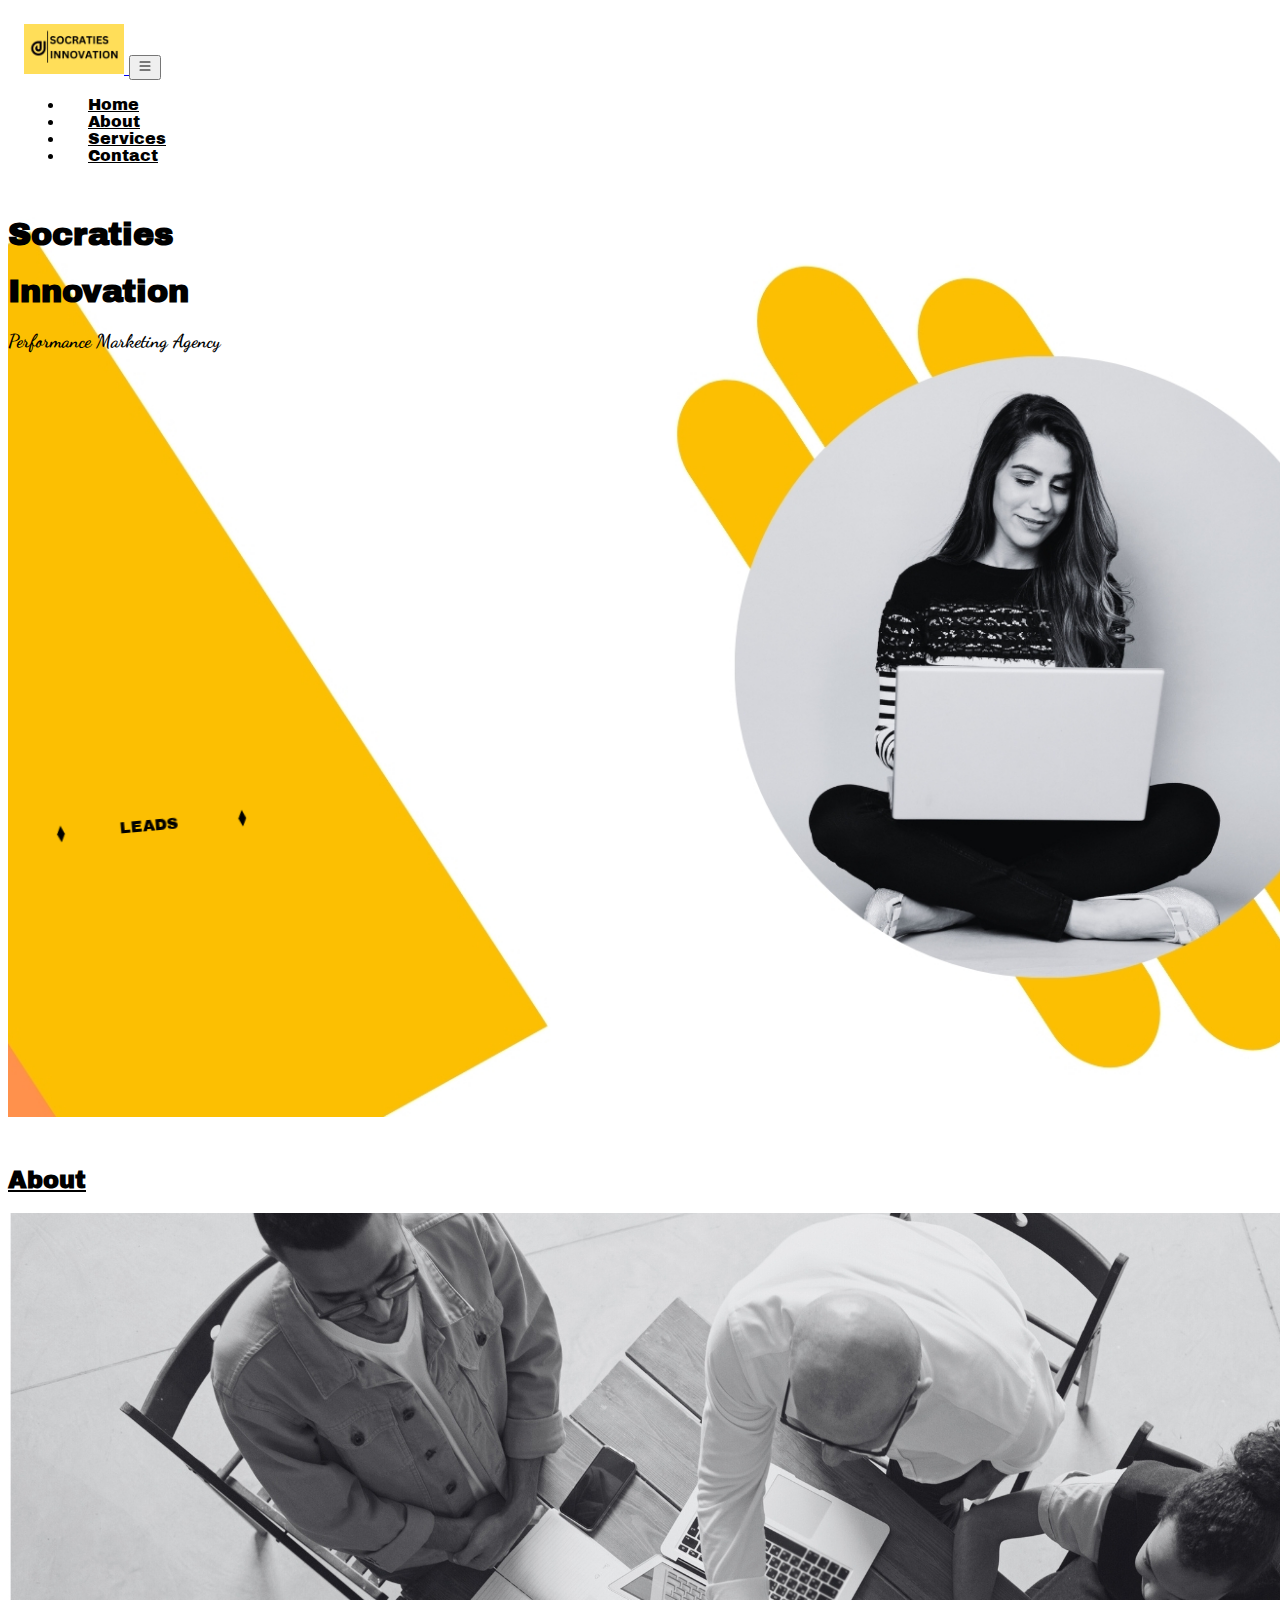
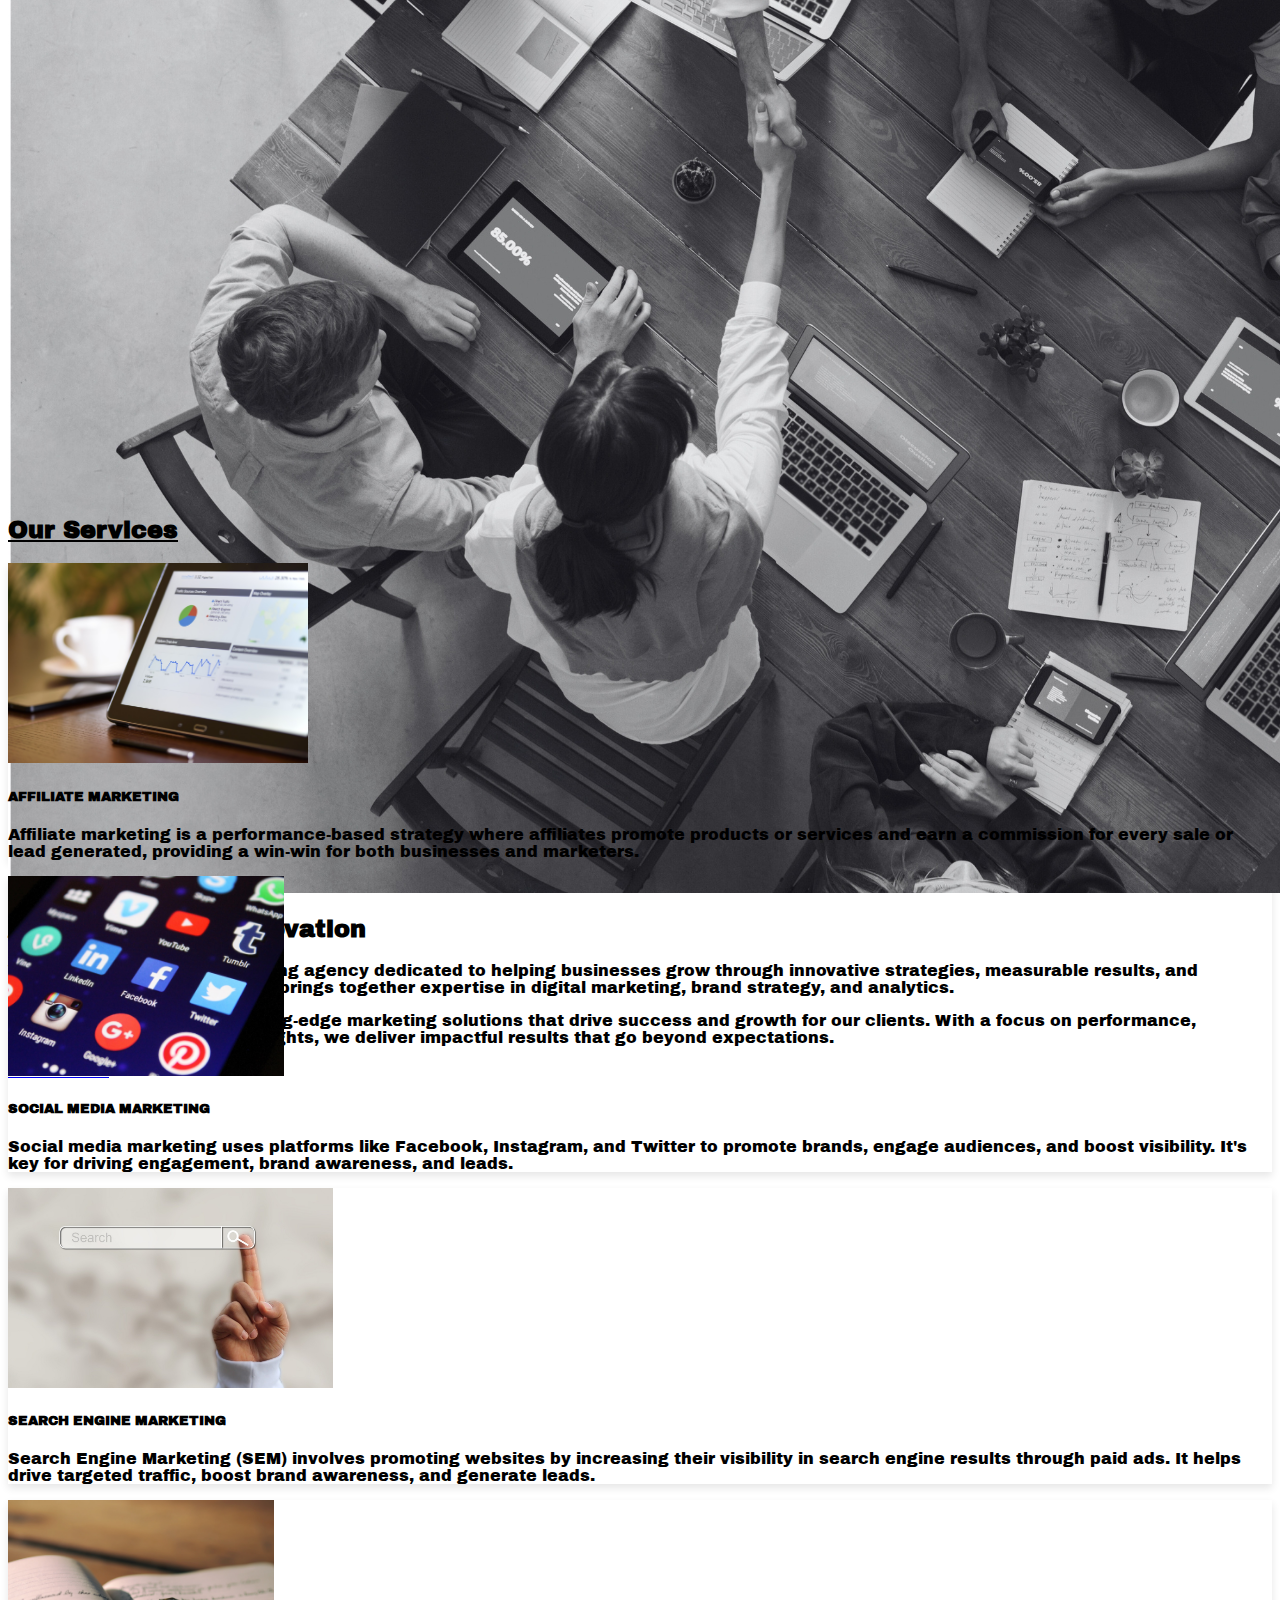
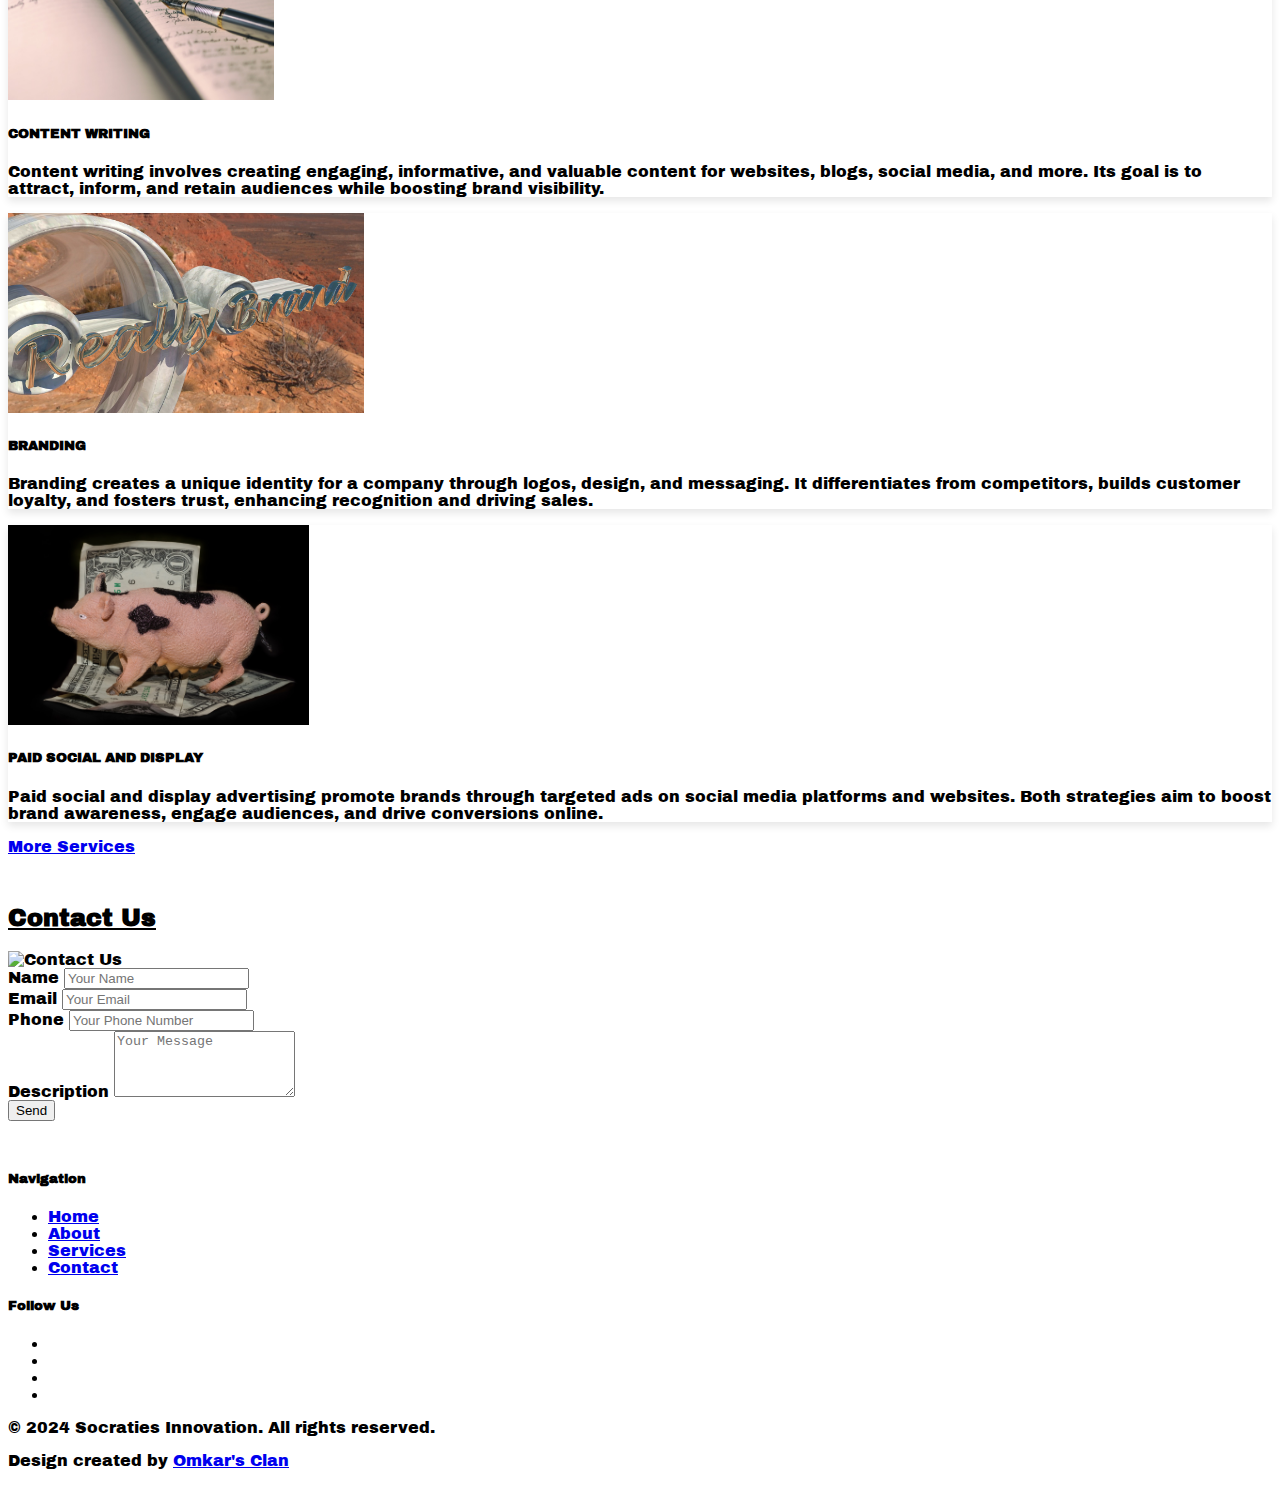
==== index.html @ 7a98b6b3 "first commit" ====
<!doctype html>
<html lang="en">
  <head>
    <!-- Required meta tags -->
    <meta charset="utf-8">
    <meta name="viewport" content="width=device-width, initial-scale=1">
    <link rel="icon" href="Imgs\Logos\Socrates Innovation (4).png" type="image/x-icon">
    <!-- Bootstrap CSS -->
    <link href="https://cdn.jsdelivr.net/npm/bootstrap@5.0.2/dist/css/bootstrap.min.css" rel="stylesheet" integrity="sha384-EVSTQN3/azprG1Anm3QDgpJLIm9Nao0Yz1ztcQTwFspd3yD65VohhpuuCOmLASjC" crossorigin="anonymous">
    <link rel="stylesheet" href="style.css">

    <!--Google fonts-->
    <link rel="preconnect" href="https://fonts.googleapis.com">
    <link rel="preconnect" href="https://fonts.gstatic.com" crossorigin>
    <link href="https://fonts.googleapis.com/css2?family=Anton&family=Archivo+Black&family=Dancing+Script:wght@400..700&display=swap" rel="stylesheet">
   <!-- Font Awesome -->
<link rel="stylesheet" href="https://cdnjs.cloudflare.com/ajax/libs/font-awesome/6.0.0-beta3/css/all.min.css" integrity="sha384-k6RqeWeci5ZR/Lv4MR0sA0FfDOMt23j+Tw4gD0IjZ8kTLW6L5E2xZo5gk9c9Y0" crossorigin="anonymous">

   
    <title>Socraties Innovation</title>
  </head>
  <body>
    
    <nav class="navbar navbar-expand-md fixed-top border-danger">
        <div class="container-fluid">
          <a class="navbar-brand text-dark" href="#">
            <!-- Icon Image -->
            <img src="Imgs\Logos\lOGO1.jpg" alt="Icon" width="100" height="50" class="d-inline-block align-text-top">
            
        </a>
            <button class="navbar-toggler" type="button" data-bs-toggle="collapse" data-bs-target="#navbarCollapse" aria-controls="navbarCollapse" aria-expanded="false" aria-label="Toggle navigation">
                <span class="navbar-toggler-icon text-warning border">
                    <svg xmlns="http://www.w3.org/2000/svg" width="16" height="16" fill="currentColor" class="bi bi-list" viewBox="0 0 16 16">
                        <path fill-rule="evenodd" d="M2.5 12a.5.5 0 0 1 .5-.5h10a.5.5 0 0 1 0 1H3a.5.5 0 0 1-.5-.5m0-4a.5.5 0 0 1 .5-.5h10a.5.5 0 0 1 0 1H3a.5.5 0 0 1-.5-.5m0-4a.5.5 0 0 1 .5-.5h10a.5.5 0 0 1 0 1H3a.5.5 0 0 1-.5-.5"/>
                      </svg>
                </span>
            </button>
            <div class="collapse navbar-collapse" id="navbarCollapse">
                <ul class="navbar-nav ms-auto mb-2 mb-md-0">
                    <li class="nav-item">
                        <a class="nav-link active " aria-current="page" href="#">Home</a>
                    </li>
                    <li class="nav-item">
                        <a class="nav-link " href="#about">About</a>
                    </li>
                    <li class="nav-item">
                        <a class="nav-link " href="#services">Services</a>
                    </li>
                    <li class="nav-item">
                        <a class="nav-link " href="#contact">Contact</a>
                    </li>
                </ul>
            </div>
        </div>
    </nav>
    

 

    <!--Main-->
    <div class="container-fluid main d-flex justify-content-start align-items-center align-items-sm-center">
        <div class="text-container ">
            <h1 class="display-1 title-main ">Socraties</h1> 
            <h1 class="display-1 title-main ">Innovation</h1>
            <h3 class="display-4 title-slogan ">Performance Marketing Agency</h3>
        </div>
    </div>
    
     <!--label-->
 <!--label-->
<!--label-->
<div class="container-fluid bg-dark text-warning label">
  <div class="col-12">
    <marquee behavior="" direction="right" scrollamount="15">
      <span class="marquee-item">&#10731;</span><span class="marquee-text">BRANDING</span> 
      <span class="marquee-item">&#10731;</span><span class="marquee-text">MARKETING</span> 
      <span class="marquee-item">&#10731;</span><span class="marquee-text">ADVERTISING</span> 
      <span class="marquee-item">&#10731;</span><span class="marquee-text">MEDIA</span> 
      <span class="marquee-item">&#10731;</span><span class="marquee-text">SEO</span> 
      <span class="marquee-item">&#10731;</span><span class="marquee-text">LEADS</span> 
      <span class="marquee-item">&#10731;</span>

      <span class="marquee-item">&#10731;</span><span class="marquee-text">BRANDING</span> 
      <span class="marquee-item">&#10731;</span><span class="marquee-text">MARKETING</span> 
      <span class="marquee-item">&#10731;</span><span class="marquee-text">ADVERTISING</span> 
      <span class="marquee-item">&#10731;</span><span class="marquee-text">MEDIA</span> 
      <span class="marquee-item">&#10731;</span><span class="marquee-text">SEO</span> 
      <span class="marquee-item">&#10731;</span><span class="marquee-text">LEADS</span> 
      <span class="marquee-item">&#10731;</span>
    </marquee>
  </div>
</div>


<!-- About Section -->
<div class="container my-5 h-lg-100vh d-flex justify-content-center" id="about">
    
    <div class="row align-items-center">
        <h2 class="text-center"><u>About</u> </h2> <!-- Centered text here -->
        <!-- Left Side (Image) -->
        <div class="col-lg-6 col-md-12 mb-4 mb-lg-0">
            <img src="Imgs/About.jpg" class="img-fluid rounded" alt="About Image">
        </div>
        
        <!-- Right Side (Text) -->
        <div class="col-lg-6 col-md-12">
            <h2 class="text-center">About Socraties Innovation</h2> <!-- Centered text here -->
            <p class="lead text-dark">We are a performance marketing agency dedicated to helping businesses grow through innovative strategies, measurable results, and creative campaigns. Our team brings together expertise in digital marketing, brand strategy, and analytics.</p>
            <p class="text-warning">Our mission is to provide cutting-edge marketing solutions that drive success and growth for our clients. With a focus on performance, creativity, and data-driven insights, we deliver impactful results that go beyond expectations.</p>
            <a href="About.html" class="btn btn-warning">Learn More</a>
        </div>
    </div>
</div>



  <!-- Services Section -->
<div class="container my-5 text-dark" id="services">
    <h2 class="text-center mb-5"> <u>Our Services</u> </h2>
    
    <div class="row">
      <!-- Service Card 1 -->
      <div class="col-lg-4 col-md-6 mb-4 text-dark">
        <div class="card h-100 text-center">
          <img src="Imgs\Services\Affiliate.jpg" class="card-img-top img-fluid" alt="Service 1">
          <div class="card-body">
            <h5 class="card-title ">AFFILIATE MARKETING</h5>
            <p class="card-text">Affiliate marketing is a performance-based strategy where affiliates promote products or services and earn a commission for every sale or lead generated, providing a win-win for both businesses and marketers.</p>
          </div>
        </div>
      </div>
  
      <!-- Service Card 2 -->
      <div class="col-lg-4 col-md-6 mb-4 text-dark">
        <div class="card h-100 text-center">
          <img src="Imgs\Services\Social Media.jpg" class="card-img-top img-fluid" alt="Service 2">
          <div class="card-body">
            <h5 class="card-title">SOCIAL MEDIA MARKETING</h5>
            <p class="card-text">Social media marketing uses platforms like Facebook, Instagram, and Twitter to promote brands, engage audiences, and boost visibility. It's key for driving engagement, brand awareness, and leads.</p>
          </div>
        </div>
      </div>
  
      <!-- Service Card 3 -->
      <div class="col-lg-4 col-md-6 mb-4 text-dark">
        <div class="card h-100 text-center">
          <img src="Imgs\Services\Search Engine.jpg" class="card-img-top img-fluid" alt="Service 3">
          <div class="card-body">
            <h5 class="card-title">SEARCH ENGINE MARKETING</h5>
            <p class="card-text">Search Engine Marketing (SEM) involves promoting websites by increasing their visibility in search engine results through paid ads. It helps drive targeted traffic, boost brand awareness, and generate leads.</p>
          </div>
        </div>
      </div>
  
      <!-- Service Card 4 -->
      <div class="col-lg-4 col-md-6 mb-4 text-dark">
        <div class="card h-100 text-center">
          <img src="Imgs\Services\Content.jpg" class="card-img-top img-fluid" alt="Service 4">
          <div class="card-body">
            <h5 class="card-title">CONTENT WRITING</h5>
            <p class="card-text">Content writing involves creating engaging, informative, and valuable content for websites, blogs, social media, and more. Its goal is to attract, inform, and retain audiences while boosting brand visibility.</p>
          </div>
        </div>
      </div>
  
      <!-- Service Card 5 -->
      <div class="col-lg-4 col-md-6 mb-4 text-dark">
        <div class="card h-100 text-center">
          <img src="Imgs\Services\BRANDING.jpg" class="card-img-top img-fluid" alt="Service 5">
          <div class="card-body">
            <h5 class="card-title">BRANDING            </h5>
            <p class="card-text">Branding creates a unique identity for a company through logos, design, and messaging. It differentiates from competitors, builds customer loyalty, and fosters trust, enhancing recognition and driving sales.</p>
          </div>
        </div>
      </div>
  
      <!-- Service Card 6 -->
      <div class="col-lg-4 col-md-6 mb-4 text-dark">
        <div class="card h-100 text-center">
          <img src="Imgs\Services\PAID SOCIAL AND DISPLAY.jpg" class="card-img-top img-fluid" alt="Service 6">
          <div class="card-body">
            <h5 class="card-title">PAID SOCIAL AND DISPLAY</h5>
            <p class="card-text">Paid social and display advertising promote brands through targeted ads on social media platforms and websites. Both strategies aim to boost brand awareness, engage audiences, and drive conversions online.</p>
          </div>
        </div>
      </div>
    </div>
  
    <!-- More Button -->
    <div class="text-center mt-4">
      <a href="Services.html" class="btn btn-warning btn-lg">More Services</a>
    </div>
  </div>

  <!-- Contact Section -->
<div class="container my-5 text-dark" id="contact">
    <h2 class="text-center mb-5"> <u>Contact Us</u> </h2>
    <div class="row align-items-center">
        <div class="col-md-6">
            <img src="Imgs/contact.jpg" alt="Contact Us" class="img-fluid">
        </div>
        <div class="col-md-6">
          
            <form>
                <div class="mb-3">
                    <label for="name" class="form-label">Name</label>
                    <input type="text" class="form-control" id="name" placeholder="Your Name" required>
                </div>
                <div class="mb-3">
                    <label for="email" class="form-label">Email</label>
                    <input type="email" class="form-control" id="email" placeholder="Your Email" required>
                </div>
                <div class="mb-3">
                    <label for="phone" class="form-label">Phone</label>
                    <input type="tel" class="form-control" id="phone" placeholder="Your Phone Number" required>
                </div>
                <div class="mb-3">
                    <label for="description" class="form-label">Description</label>
                    <textarea class="form-control" id="description" rows="4" placeholder="Your Message" required></textarea>
                </div>
                <button type="submit" class="btn btn-primary">Send</button>
            </form>
        </div>
    </div>
</div>
<!--Footer-->
<!-- Footer -->
<footer class="bg-warning text-dark py-4">
    <div class="container">
        <div class="row">
            <div class="col-md-4">
                <h5>Navigation</h5>
                <ul class="list-unstyled">
                    <li><a href="#" class="text-light">Home</a></li>
                    <li><a href="#" class="text-light">About</a></li>
                    <li><a href="#" class="text-light">Services</a></li>
                    <li><a href="#" class="text-light">Contact</a></li>
                </ul>
            </div>
            <div class="col-md-4">
                <h5>Follow Us</h5>
                <ul class="list-unstyled d-flex justify-content-around">
                    <li><a href="#" class="text-light"><i class="fab fa-facebook-f"></i></a></li>
                    <li><a href="#" class="text-light"><i class="fab fa-twitter"></i></a></li>
                    <li><a href="#" class="text-light"><i class="fab fa-instagram"></i></a></li>
                    <li><a href="#" class="text-light"><i class="fab fa-linkedin-in"></i></a></li>
                </ul>
            </div>
            <div class="col-md-4 text-center">
                <p class="mb-0">&copy; 2024 Socraties Innovation. All rights reserved.</p>
                <p>Design created by <a href="#" class="text-light">Omkar's Clan</a></p>
            </div>
        </div>
    </div>
</footer>

  

    <!-- Optional JavaScript; choose one of the two! -->
    <script src="https://cdn.jsdelivr.net/npm/bootstrap@5.0.2/dist/js/bootstrap.bundle.min.js" integrity="sha384-MrcW6ZMFYlzcLA8Nl+NtUVF0sA7MsXsP1UyJoMp4YLEuNSfAP+JcXn/tWtIaxVXM" crossorigin="anonymous"></script>
  </body>
</html>
---- style.css ----
body {
   position: relative;
    font-family: "Archivo Black", sans-serif;
}

/*nav bar*/
.navbar {
    padding: 1rem; /* Increase padding for the navbar */
}

.nav-link {
    padding: 1rem 1.5rem; /* Increase padding for nav items */
    color: black;
}

.nav-link:hover {
    background-color: rgb(19, 19, 17); /* Background color on hover */
    color: rgb(234, 199, 22); /* Change text color on hover */
}


/* Main section */
.main {
    background-image: url("Imgs/Cover2.jpg");
    background-size: cover;
    background-position: center;
    background-repeat: no-repeat;
    height: 100vh;
    width: 100vw;
    
}
/* Mobile background image */
@media (max-width: 768px) {
    .main {
        background-image: url("Imgs/CoverMobile.jpg"); /* Replace with your mobile image path */
        background-position: center;
        background-size: cover;
        background-repeat: no-repeat;

        
        
    }
}

 /* On small screens (max-width: 576px), set text color to white */
 @media (max-width: 576px) {
  .text-container h1,
  .text-container h3 {
    text-align: center;
    color: white !important;
  }
}

/* Custom title styles */
.title-main {
    color: black;
}

.title-slogan {
    font-family: "Dancing Script", cursive;
    color: black;
}

/* About Section Styling */
.about-section {
    padding: 50px 0;
  }
  
  .about-section img {
    max-width: 100%;
    border-radius: 8px;
  }
  
  .about-section h2 {
    font-family: "Archivo Black", sans-serif;
    margin-bottom: 20px;
  }
  
  .about-section p {
    font-size: 1.1rem;
    line-height: 1.8;
  }
  
  .about-section .btn {
    margin-top: 20px;
  }
  
  /*Services*/
  .card {
    box-shadow: 0 4px 8px rgba(0, 0, 0, 0.1); /* Optional shadow for card */
    transition: transform 0.3s ease; /* Animation on hover */
  }
  
  .card:hover {
    transform: scale(1.05); /* Slight zoom effect on hover */
  }
  
  .card-img-top {
    height: 200px; /* Optional fixed height for card images */
    object-fit: cover; /* Ensures image covers the area without distortion */
  }
  
  .card-title {
    font-family: "Archivo Black", sans-serif; /* Custom font for card title */
  }
  
  .card-text {
    font-size: 1rem; /* Adjust card text size */
  }
  .container {
    margin-top: 50px;
}

h2 {
    margin-bottom: 20px;
}

/* Custom class for 100vh on large screens */
@media (min-width: 992px) { /* lg breakpoint */
    .h-lg-100vh {
        height: 100vh; /* 100% of the viewport height on large screens */
    }
}

.label{
  position: absolute;
  rotate: -5deg;
  top: 85vh;

}
.marquee-item {
  padding-right: 55px; /* Adds 5px space to the right of each vertical bar */
  padding-left: 55px;  /* Adds 5px space to the left of each vertical bar */
}
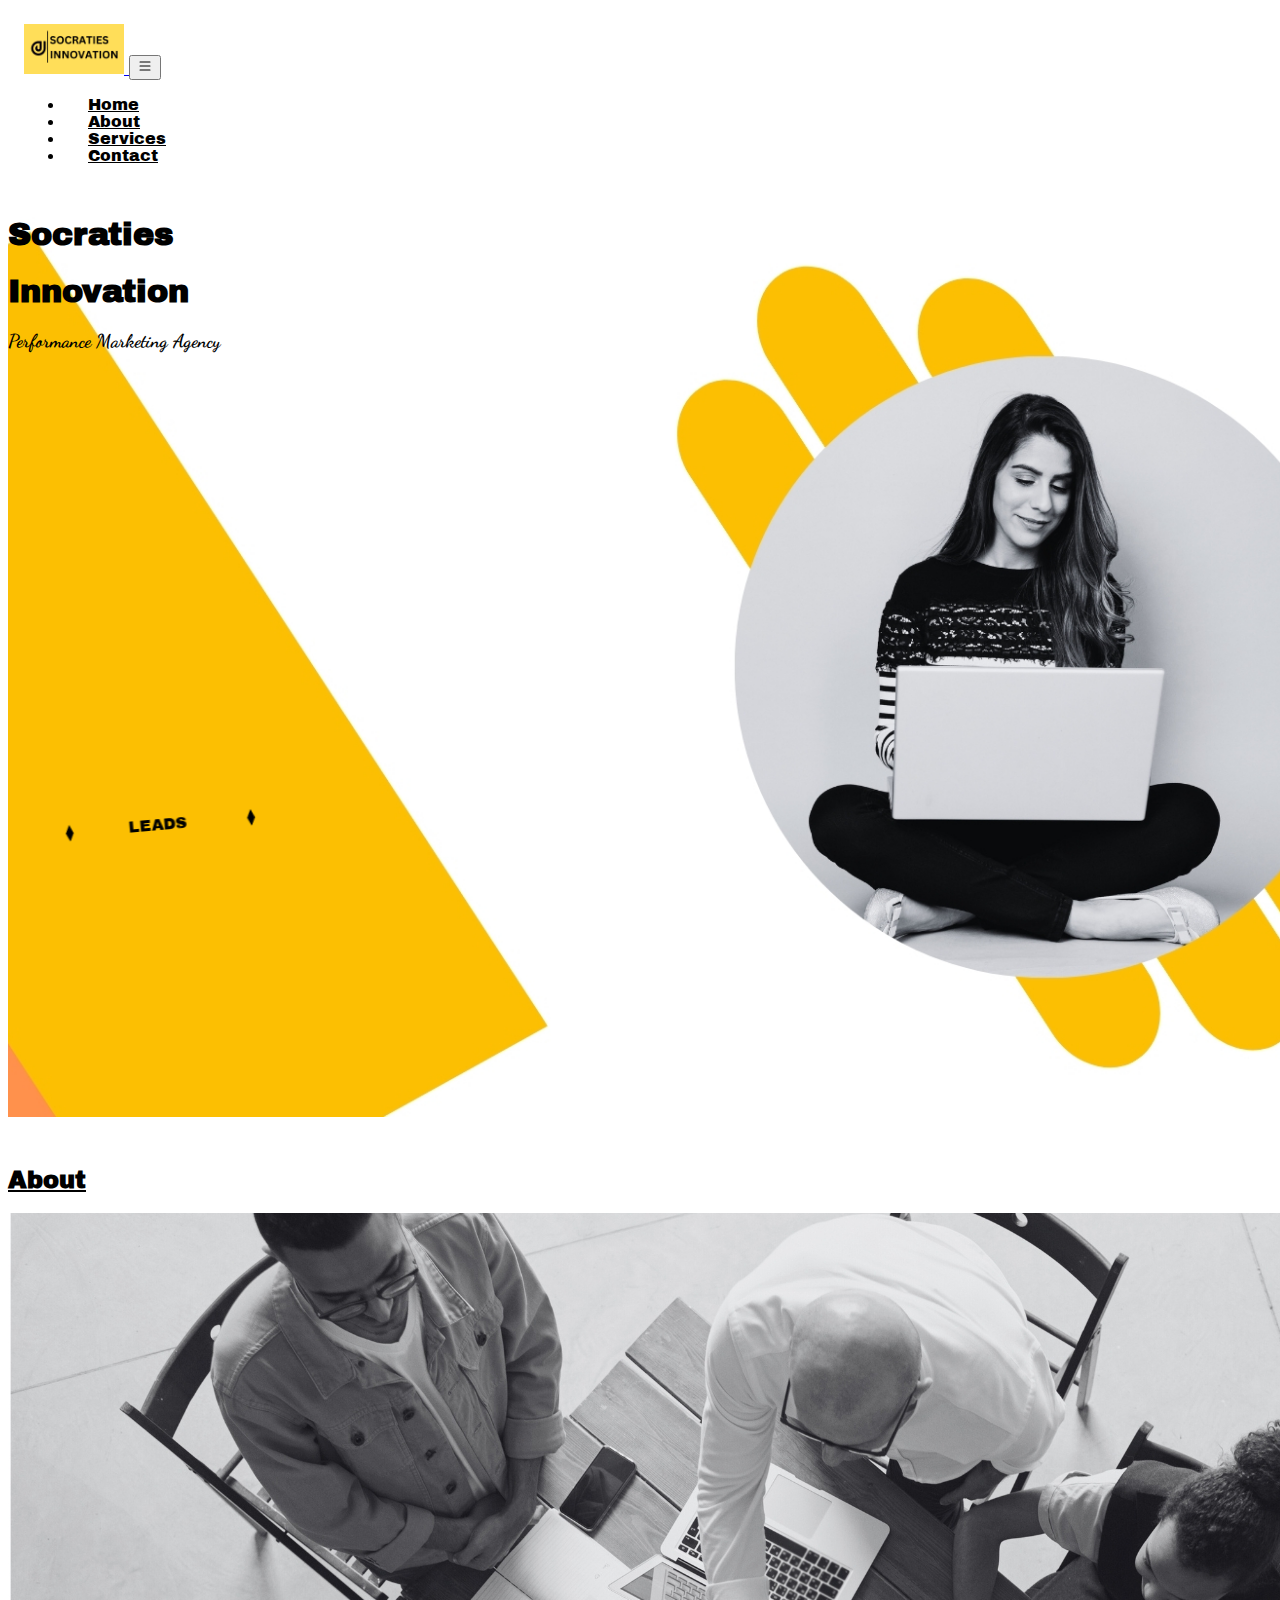
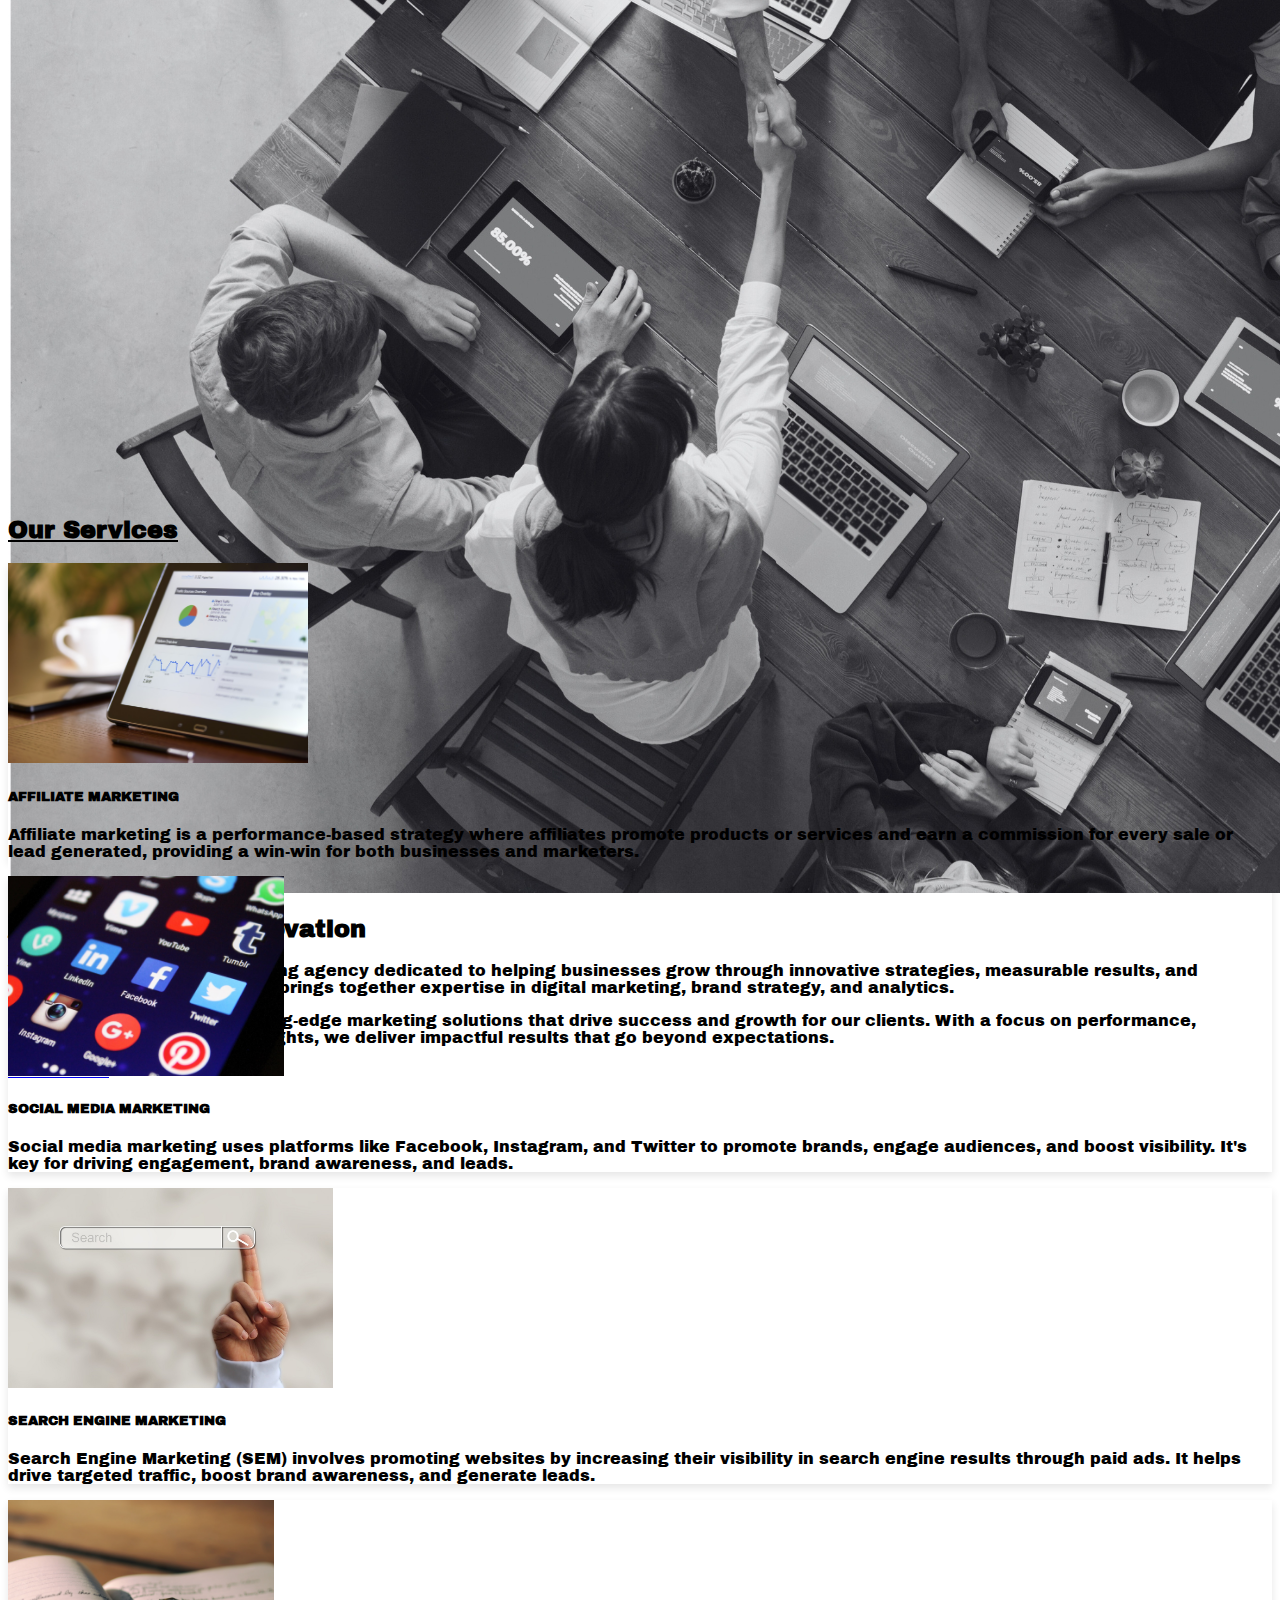
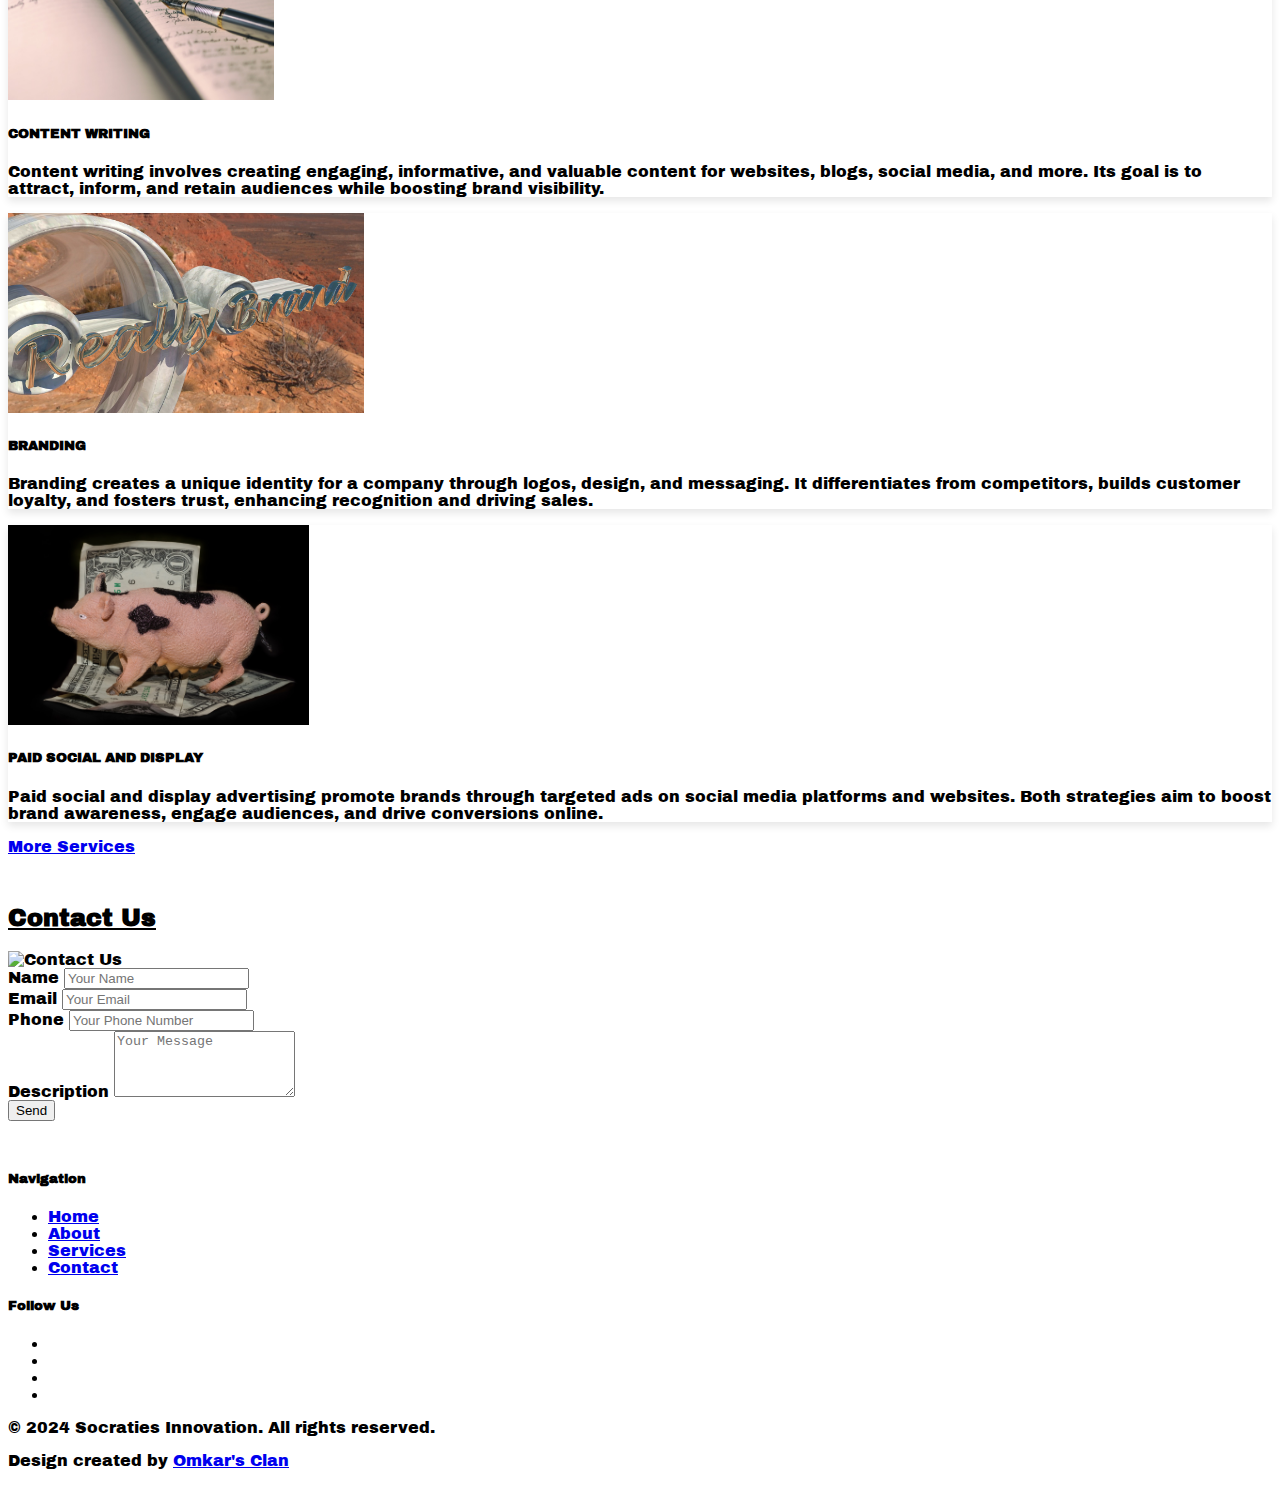
==== commit a117adac: "new" ====
--- a/index.html
+++ b/index.html
@@ -197,7 +197,7 @@
     <h2 class="text-center mb-5"> <u>Contact Us</u> </h2>
     <div class="row align-items-center">
         <div class="col-md-6">
-            <img src="Imgs/contact.jpg" alt="Contact Us" class="img-fluid">
+            <img src="Imgs\contact.jpg" alt="Contact Us" class="img-fluid">
         </div>
         <div class="col-md-6">
           
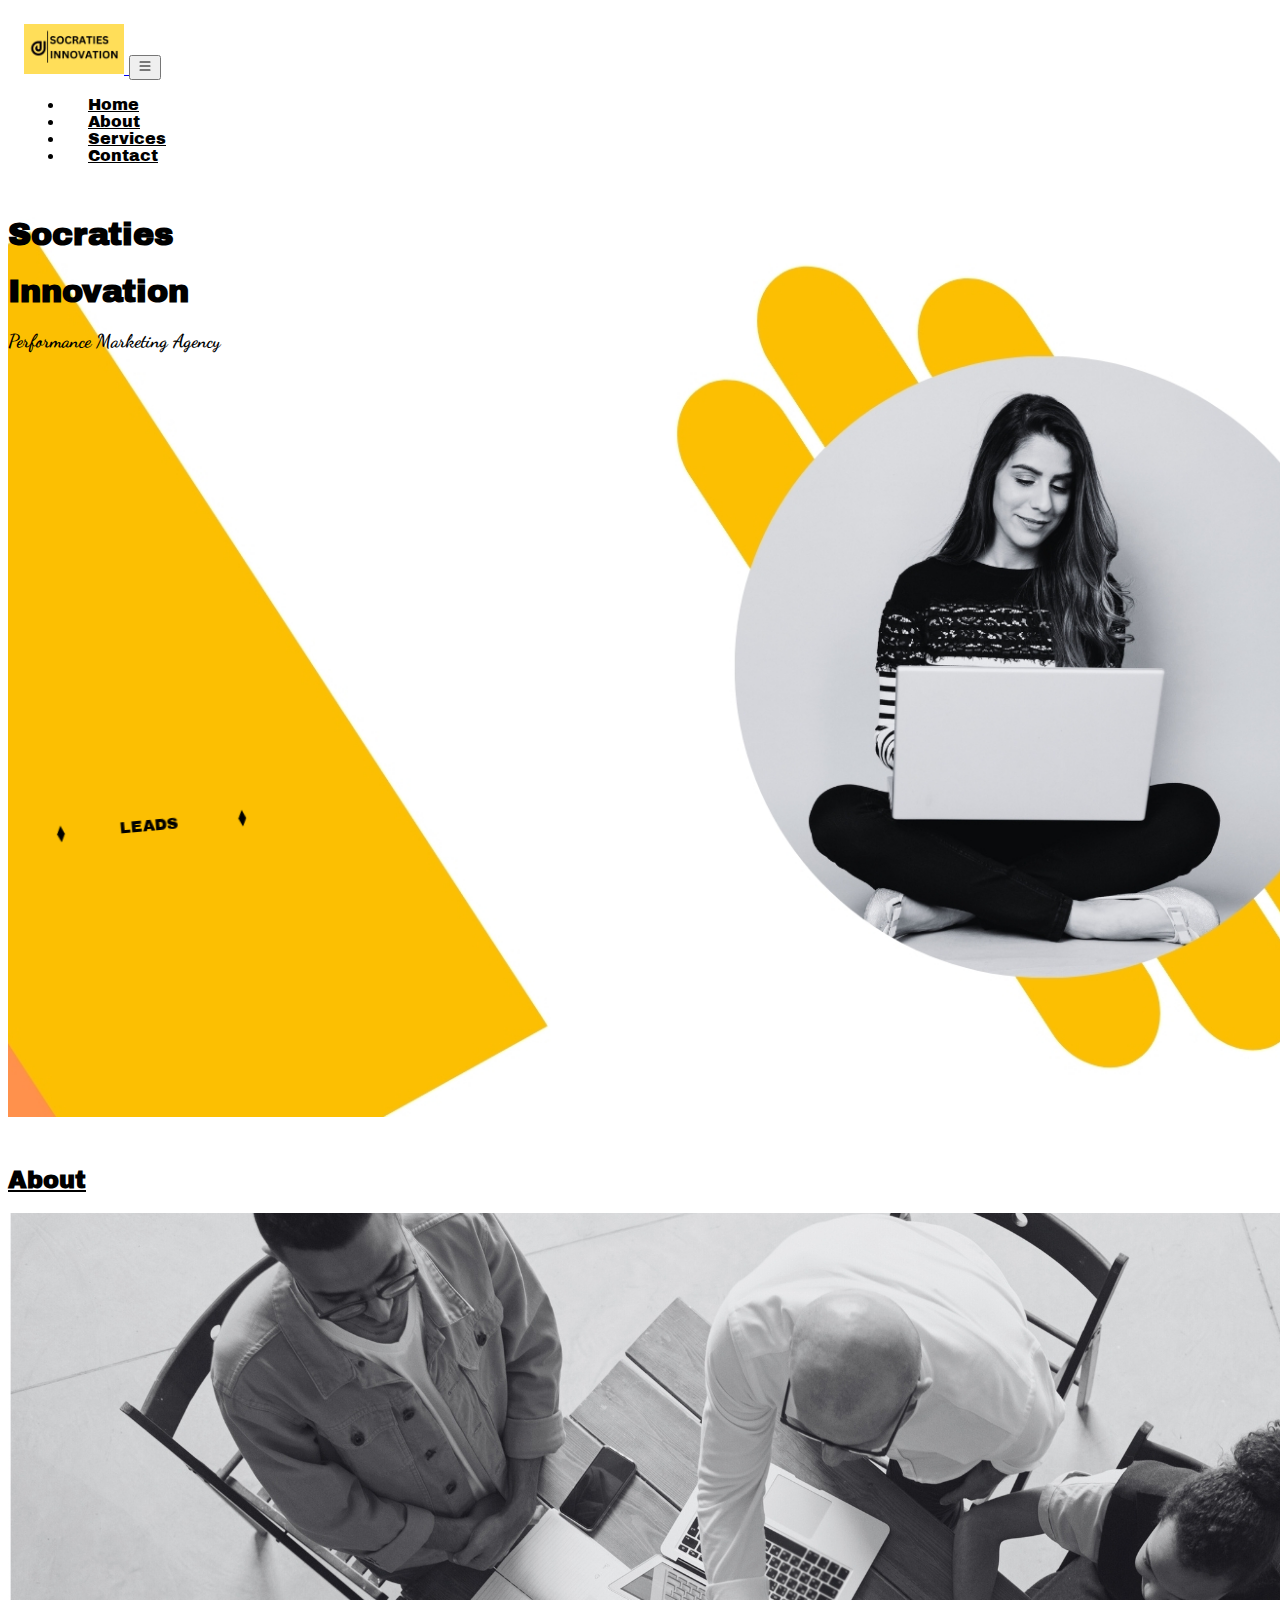
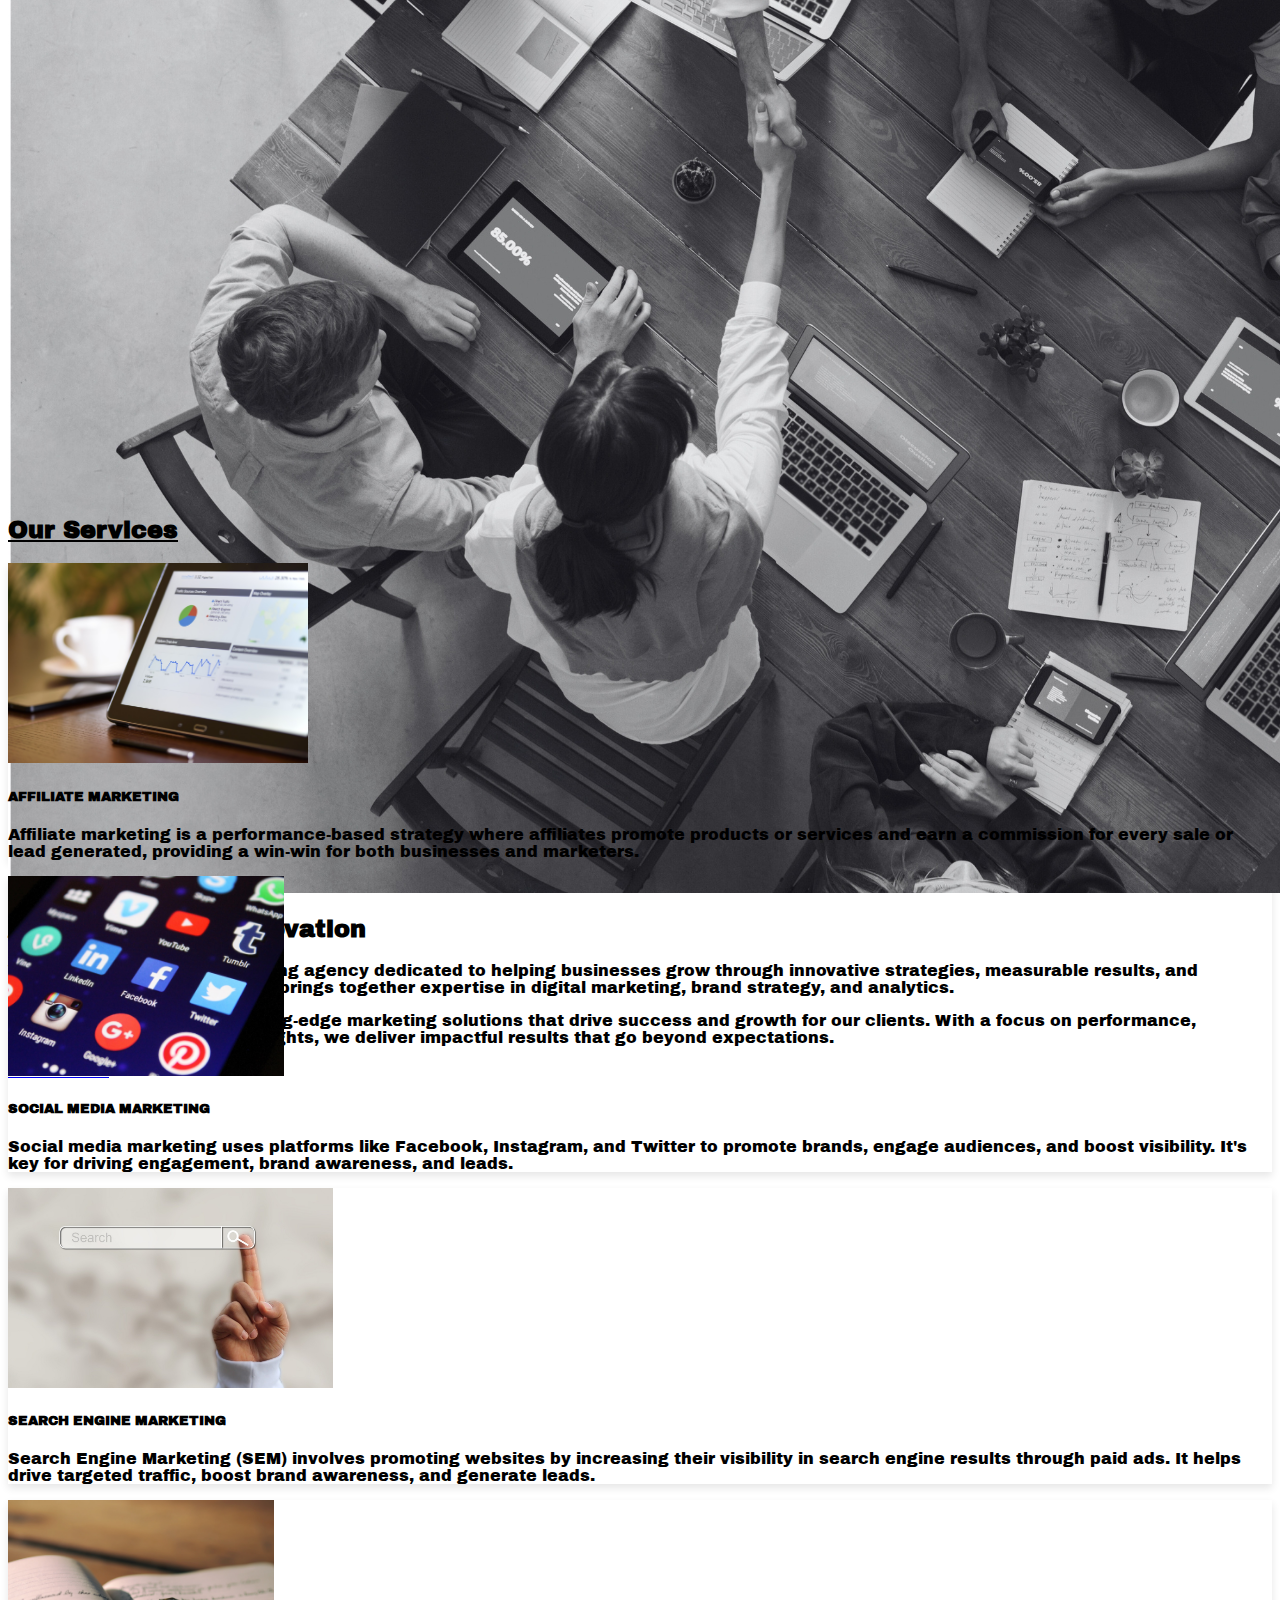
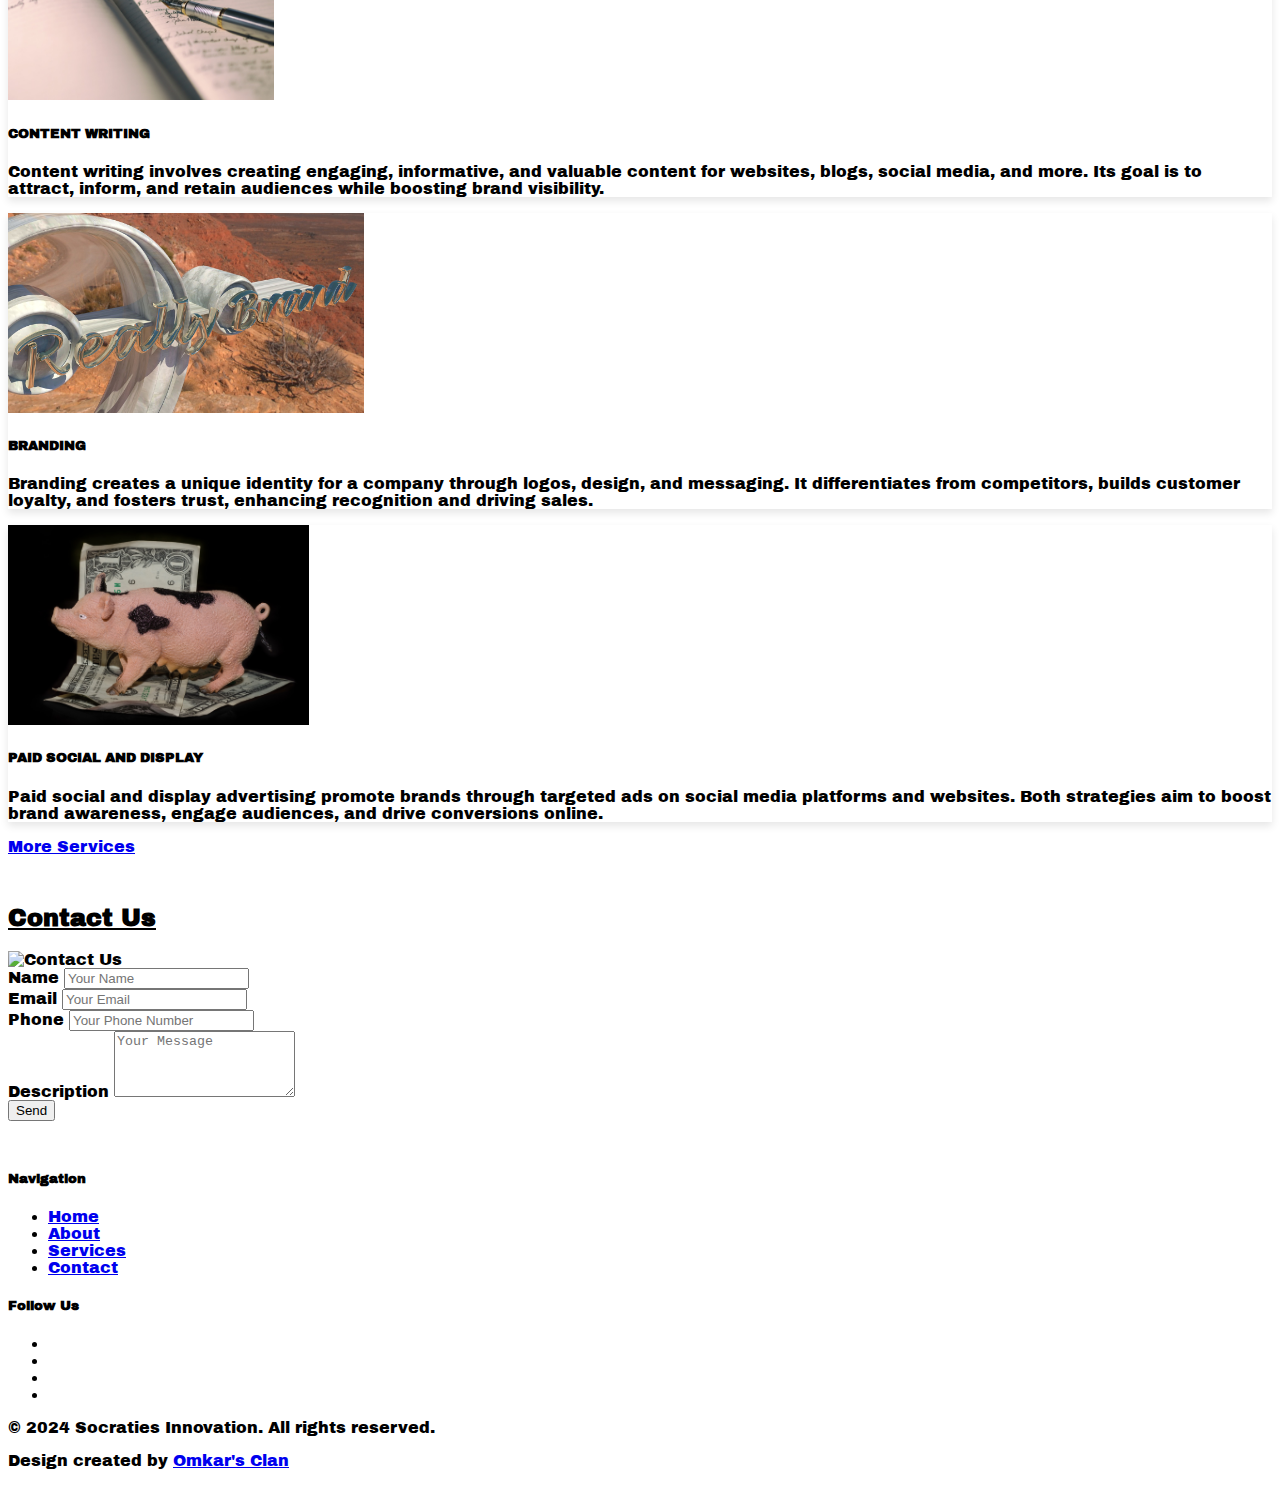
==== commit 3ce9ec5d: "new 1" ====
--- a/index.html
+++ b/index.html
@@ -4,7 +4,7 @@
     <!-- Required meta tags -->
     <meta charset="utf-8">
     <meta name="viewport" content="width=device-width, initial-scale=1">
-    <link rel="icon" href="Imgs\Logos\Socrates Innovation (4).png" type="image/x-icon">
+    <link rel="icon" href="Imgs\Logos\lOGO1.jpg" type="image/x-icon">
     <!-- Bootstrap CSS -->
     <link href="https://cdn.jsdelivr.net/npm/bootstrap@5.0.2/dist/css/bootstrap.min.css" rel="stylesheet" integrity="sha384-EVSTQN3/azprG1Anm3QDgpJLIm9Nao0Yz1ztcQTwFspd3yD65VohhpuuCOmLASjC" crossorigin="anonymous">
     <link rel="stylesheet" href="style.css">
@@ -197,7 +197,7 @@
     <h2 class="text-center mb-5"> <u>Contact Us</u> </h2>
     <div class="row align-items-center">
         <div class="col-md-6">
-            <img src="Imgs\contact.jpg" alt="Contact Us" class="img-fluid">
+            <img src="Imgs/contact.jpg" alt="Contact Us" class="img-fluid">
         </div>
         <div class="col-md-6">
           
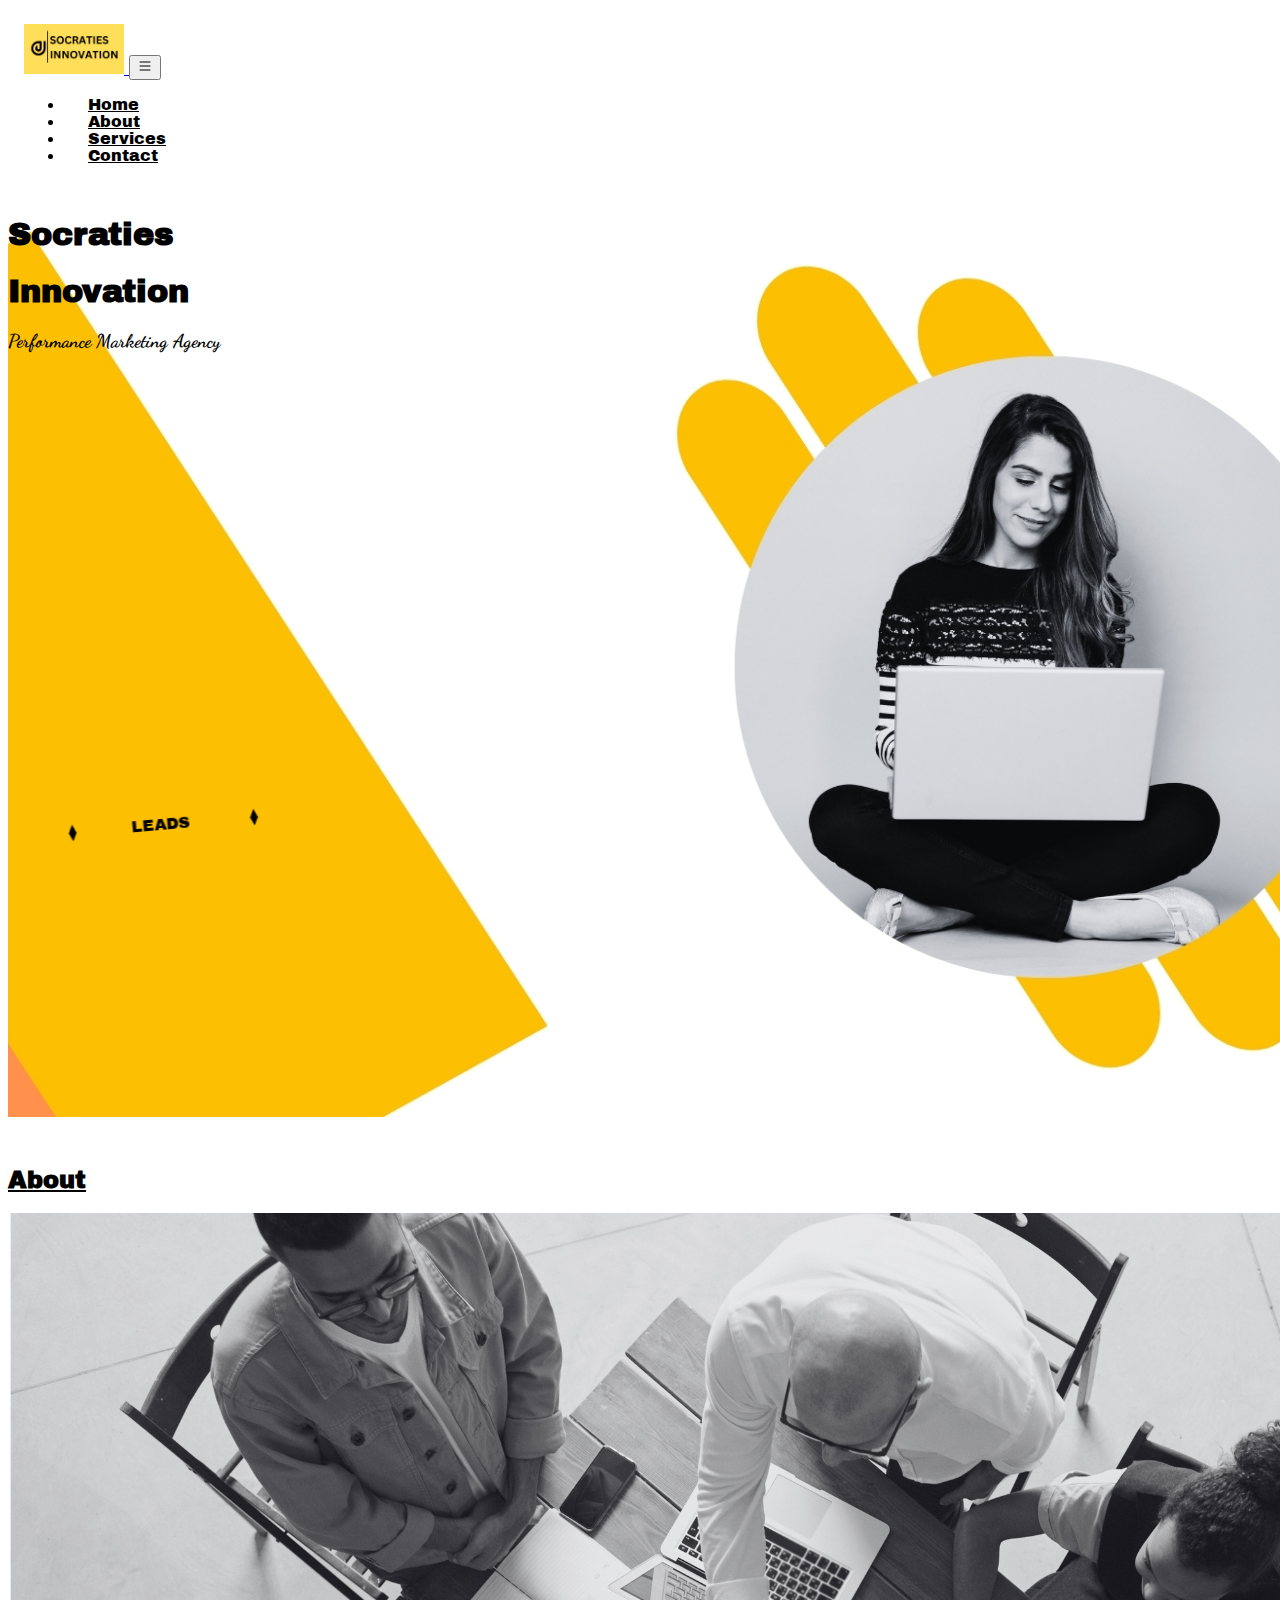
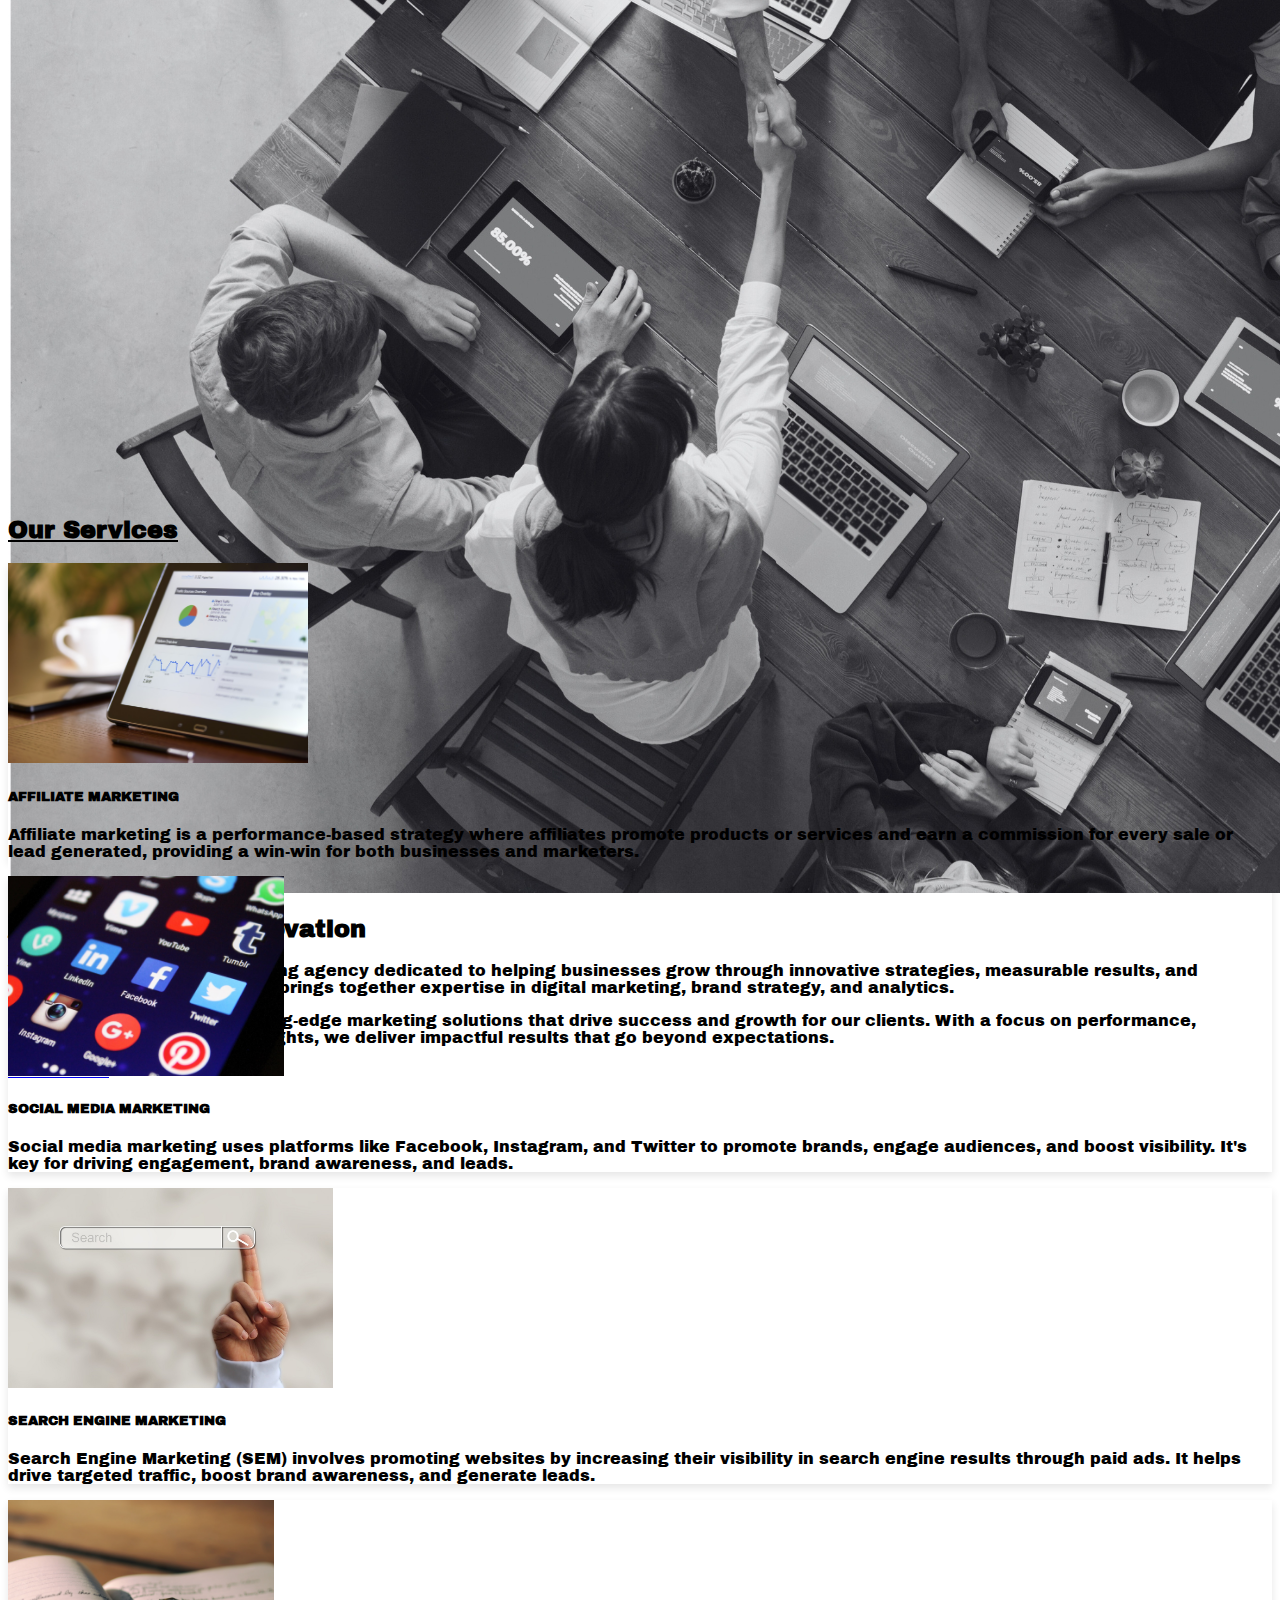
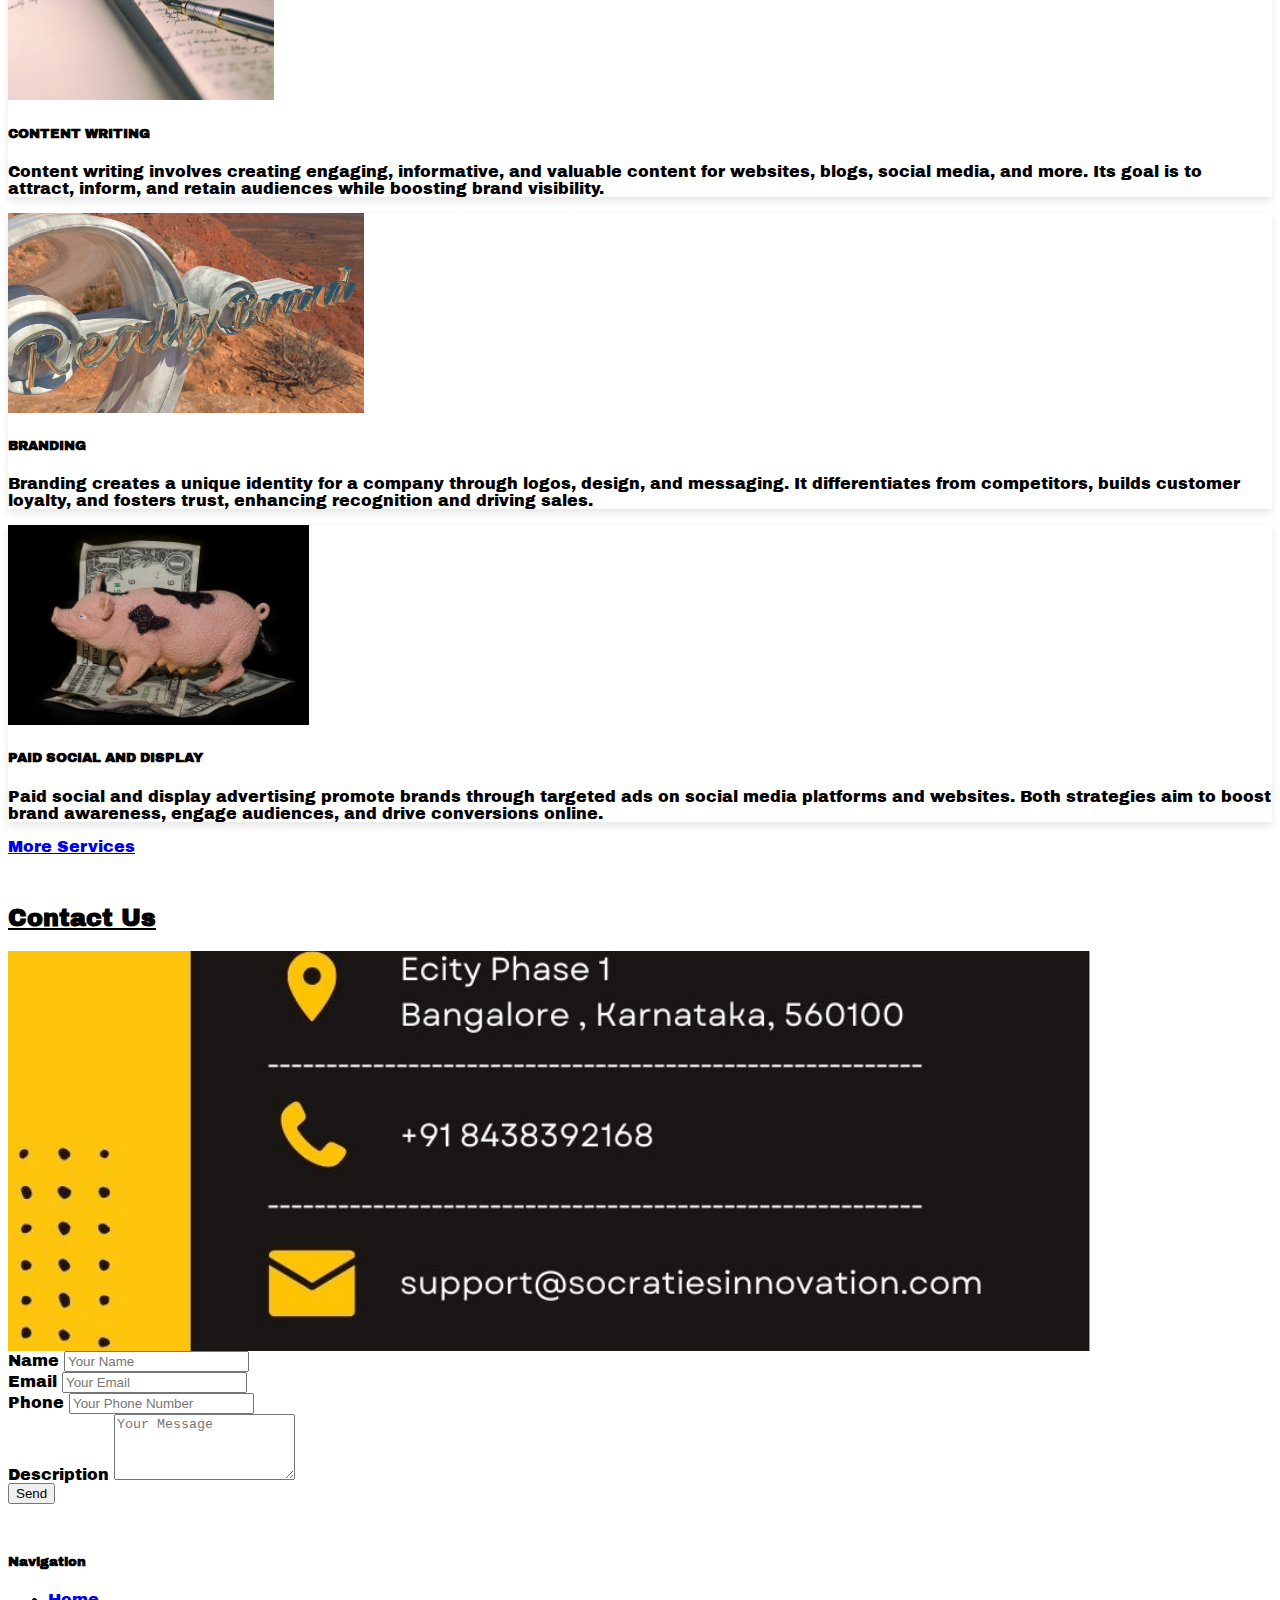
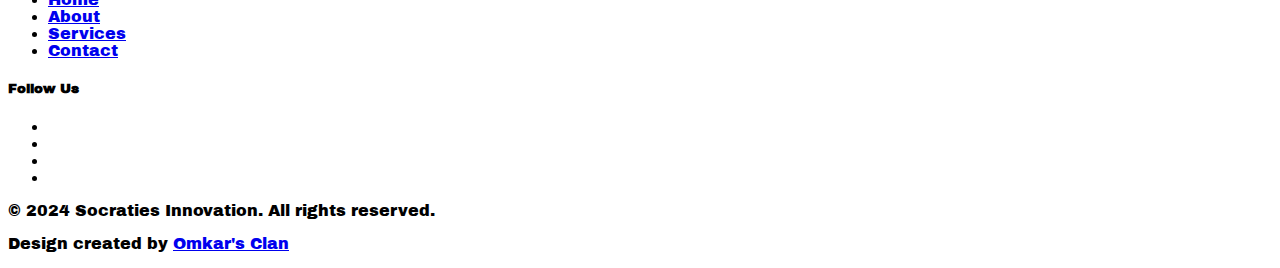
==== commit fe4748d3: "new2" ====
--- a/index.html
+++ b/index.html
@@ -196,8 +196,7 @@
 <div class="container my-5 text-dark" id="contact">
     <h2 class="text-center mb-5"> <u>Contact Us</u> </h2>
     <div class="row align-items-center">
-        <div class="col-md-6">
-            <img src="Imgs/contact.jpg" alt="Contact Us" class="img-fluid">
+        <div class="col-md-6 contact">
         </div>
         <div class="col-md-6">
           
--- a/style.css
+++ b/style.css
@@ -131,4 +131,11 @@
 .marquee-item {
   padding-right: 55px; /* Adds 5px space to the right of each vertical bar */
   padding-left: 55px;  /* Adds 5px space to the left of each vertical bar */
-}+}
+
+.contact {
+  background-image: url(Imgs/Contact.jpg);
+  height: 400px; /* Adjust the height as needed */
+  background-size: cover; /* Makes sure the image covers the entire div */
+  background-position: center; /* Centers the image */
+}
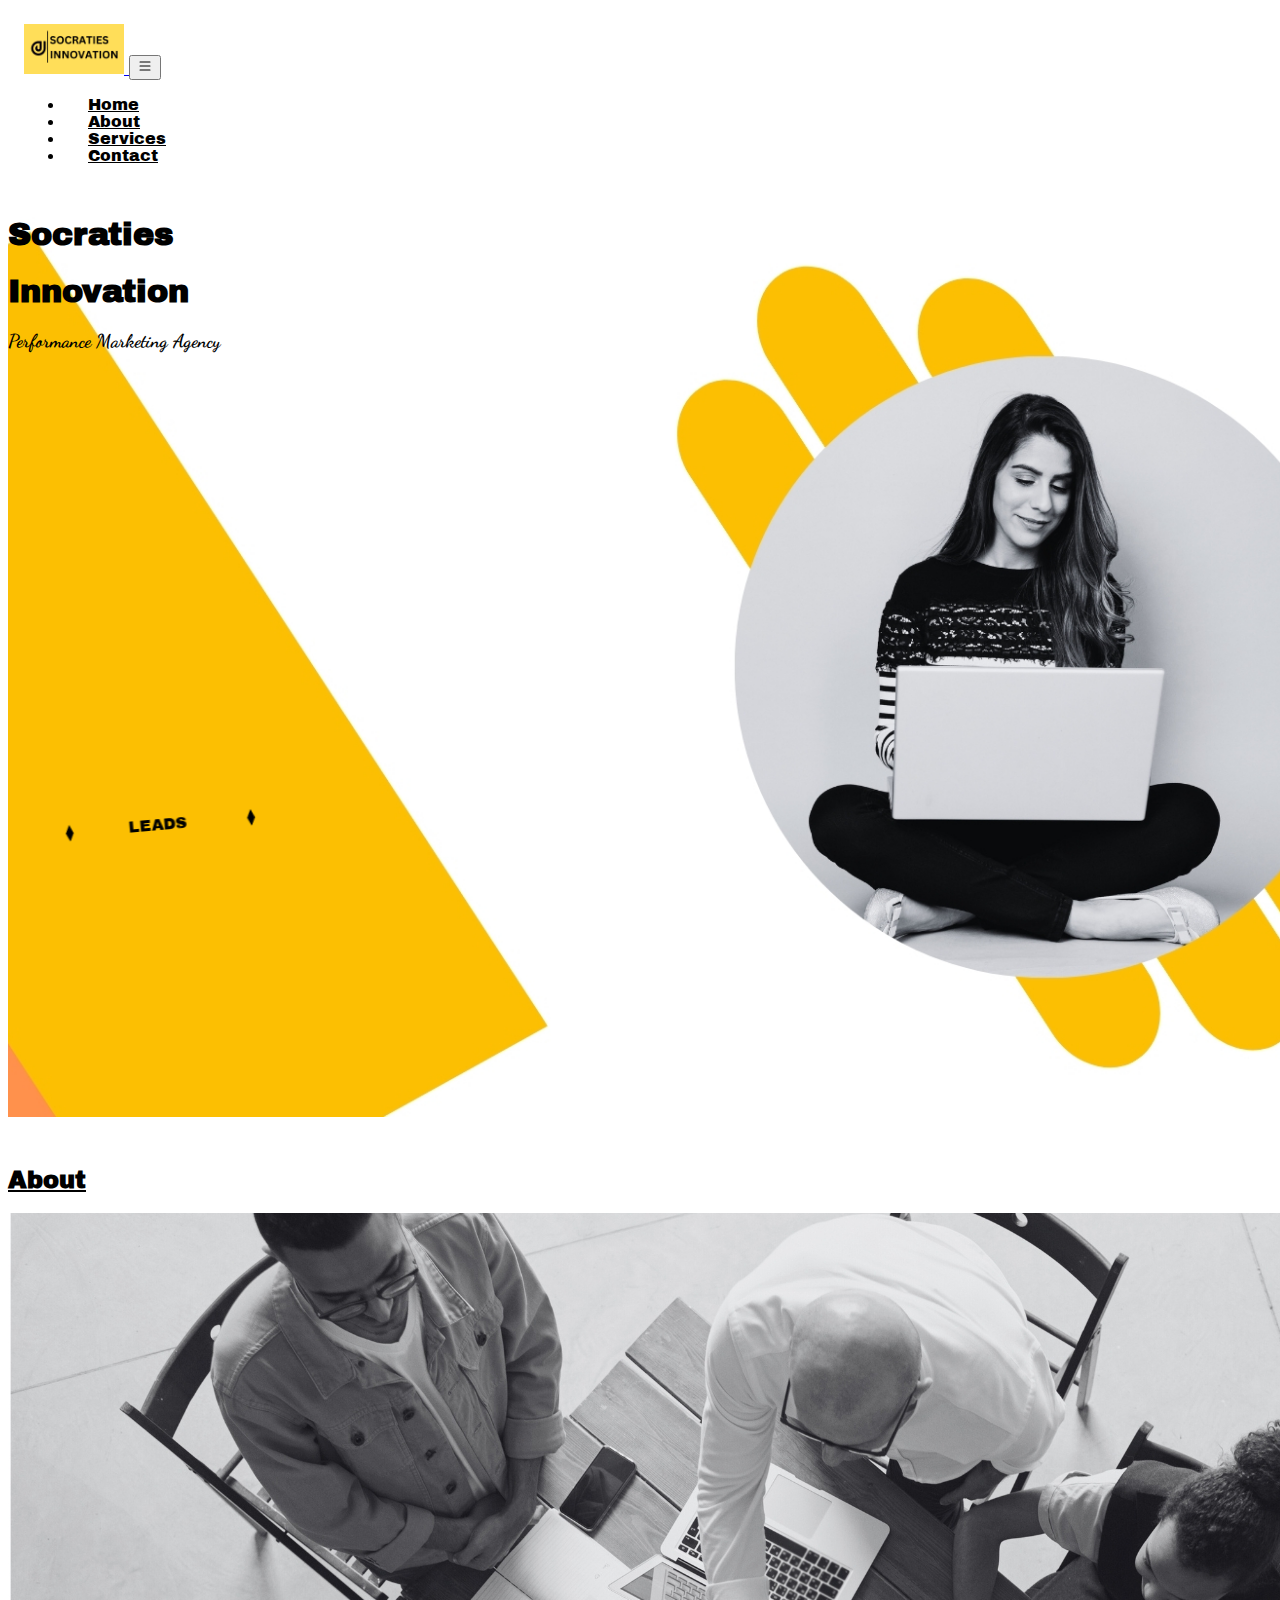
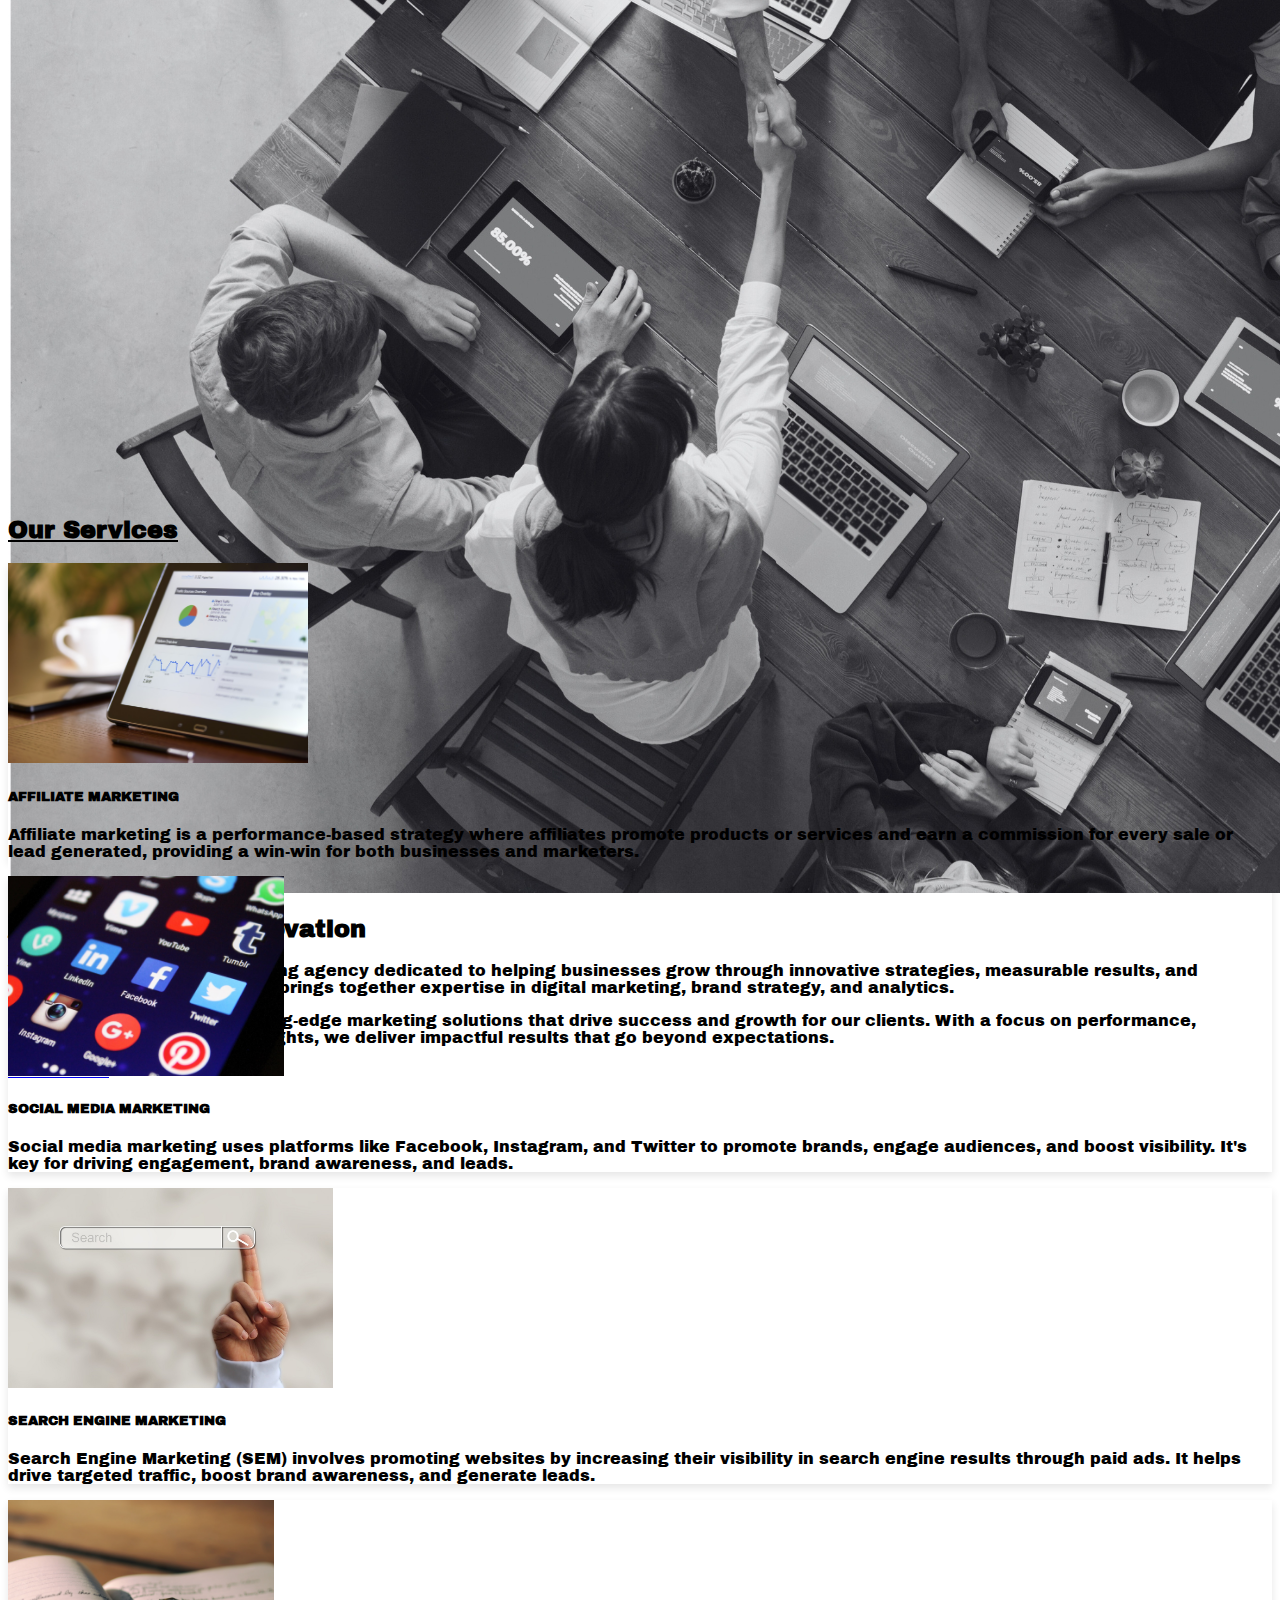
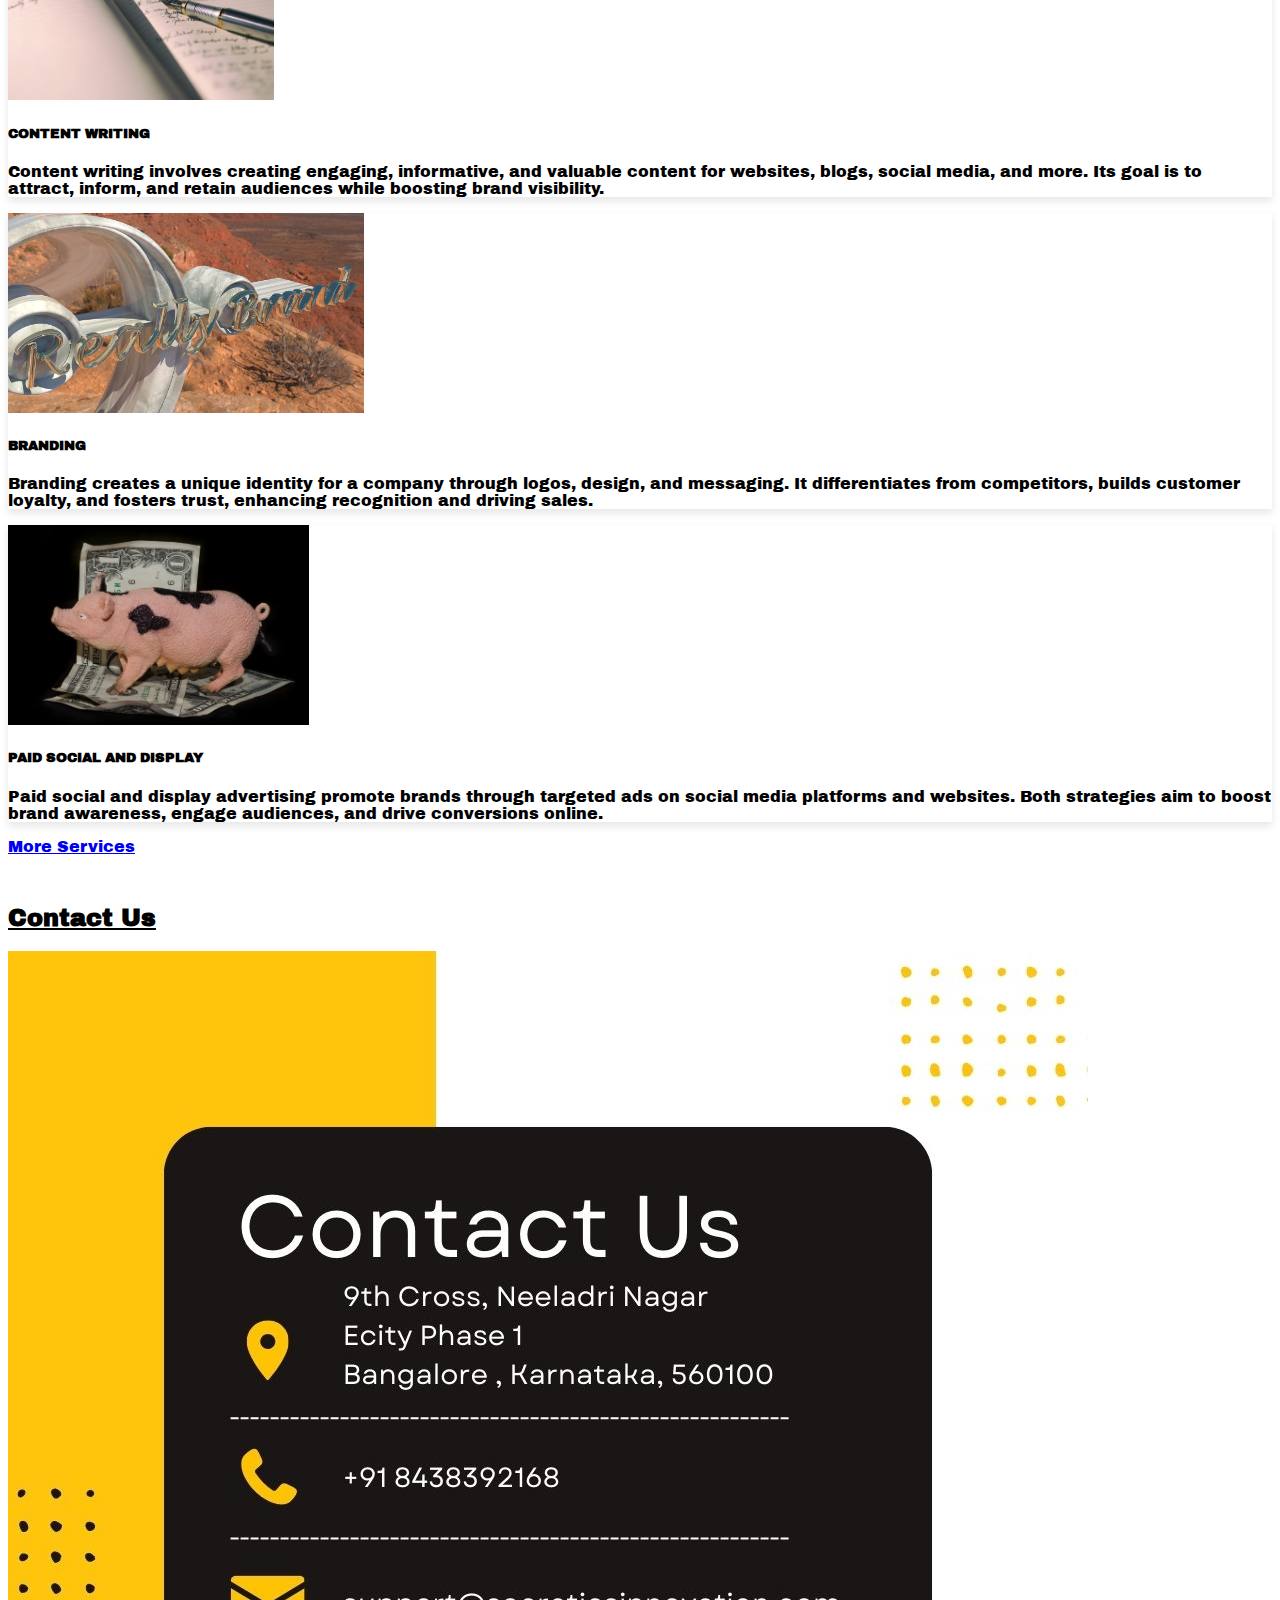
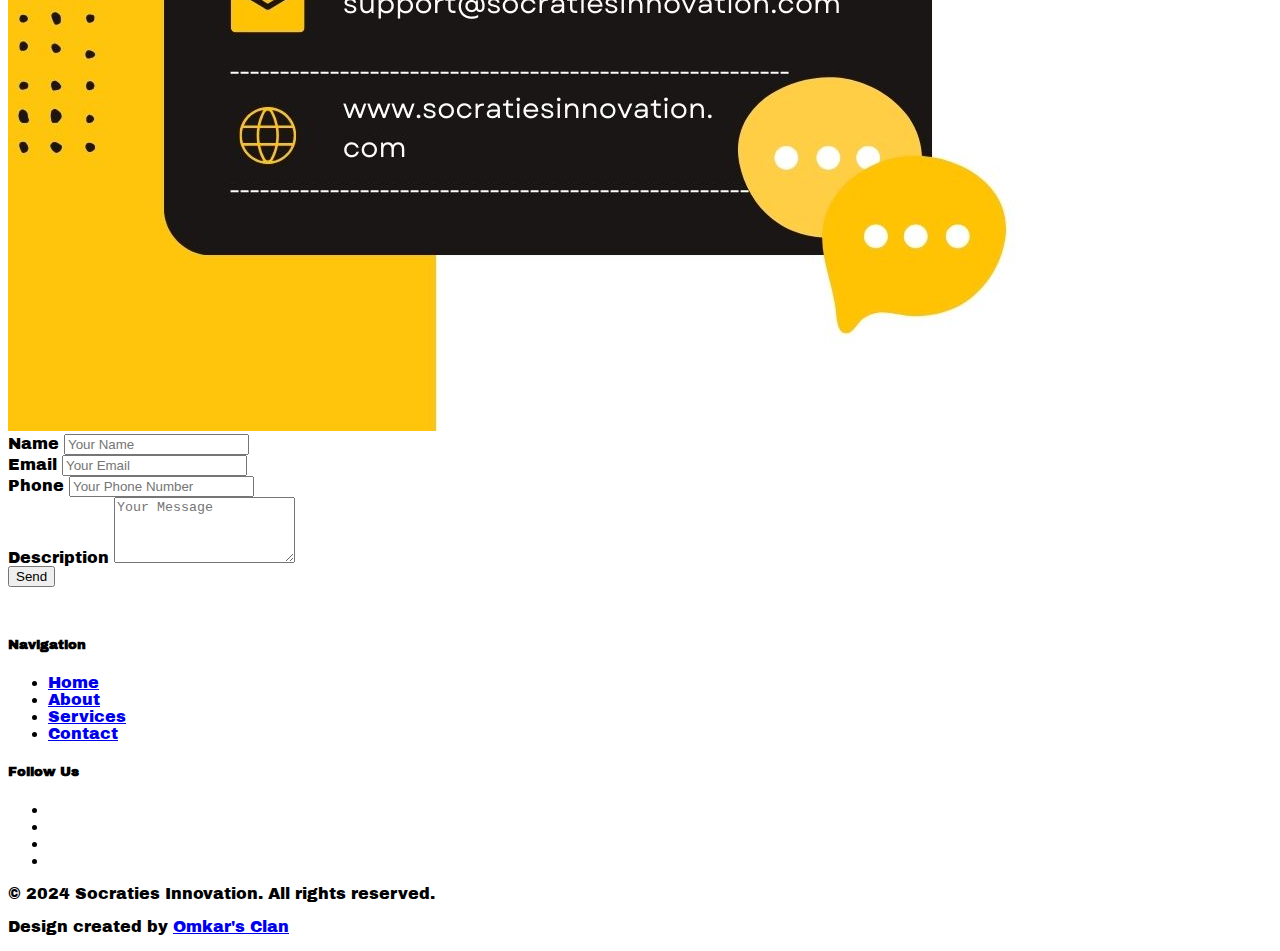
==== commit c075f808: "new feature" ====
--- a/index.html
+++ b/index.html
@@ -185,7 +185,7 @@
         </div>
       </div>
     </div>
-  
+ 
     <!-- More Button -->
     <div class="text-center mt-4">
       <a href="Services.html" class="btn btn-warning btn-lg">More Services</a>
@@ -197,8 +197,12 @@
     <h2 class="text-center mb-5"> <u>Contact Us</u> </h2>
     <div class="row align-items-center">
         <div class="col-md-6 contact">
+          
+          <img src="Imgs\Contact.jpg" alt="Contact Us" class="img-fluid">
+
         </div>
         <div class="col-md-6">
+
           
             <form>
                 <div class="mb-3">
@@ -247,13 +251,15 @@
             </div>
             <div class="col-md-4 text-center">
                 <p class="mb-0">&copy; 2024 Socraties Innovation. All rights reserved.</p>
-                <p>Design created by <a href="#" class="text-light">Omkar's Clan</a></p>
+                <p>Design created by <a href="https://omkarvh.github.io/Portfolio/" class="text-light">Omkar's Clan</a></p>
             </div>
         </div>
     </div>
 </footer>
-
-  
+<div class="elfsight-app-a313d6a4-0ec6-4d87-ad06-798830847ad7" data-elfsight-app-lazy id="whatsapp-icon"></div>
+
+<script src="https://static.elfsight.com/platform/platform.js" async></script>
+
 
     <!-- Optional JavaScript; choose one of the two! -->
     <script src="https://cdn.jsdelivr.net/npm/bootstrap@5.0.2/dist/js/bootstrap.bundle.min.js" integrity="sha384-MrcW6ZMFYlzcLA8Nl+NtUVF0sA7MsXsP1UyJoMp4YLEuNSfAP+JcXn/tWtIaxVXM" crossorigin="anonymous"></script>
--- a/style.css
+++ b/style.css
@@ -133,9 +133,16 @@
   padding-left: 55px;  /* Adds 5px space to the left of each vertical bar */
 }
 
-.contact {
-  background-image: url(Imgs/Contact.jpg);
-  height: 400px; /* Adjust the height as needed */
-  background-size: cover; /* Makes sure the image covers the entire div */
-  background-position: center; /* Centers the image */
+#whatsapp-icon {
+  position: fixed; /* Keeps the icon fixed on the screen */
+  bottom: 20px; /* Distance from the bottom of the screen */
+  right: 20px; /* Distance from the right side of the screen */
+  z-index: 1000; /* Ensures it stays on top of other elements */
 }
+
+@media (max-width: 768px) {
+  #whatsapp-icon {
+      bottom: 10px;
+      right: 10px;
+  }
+}
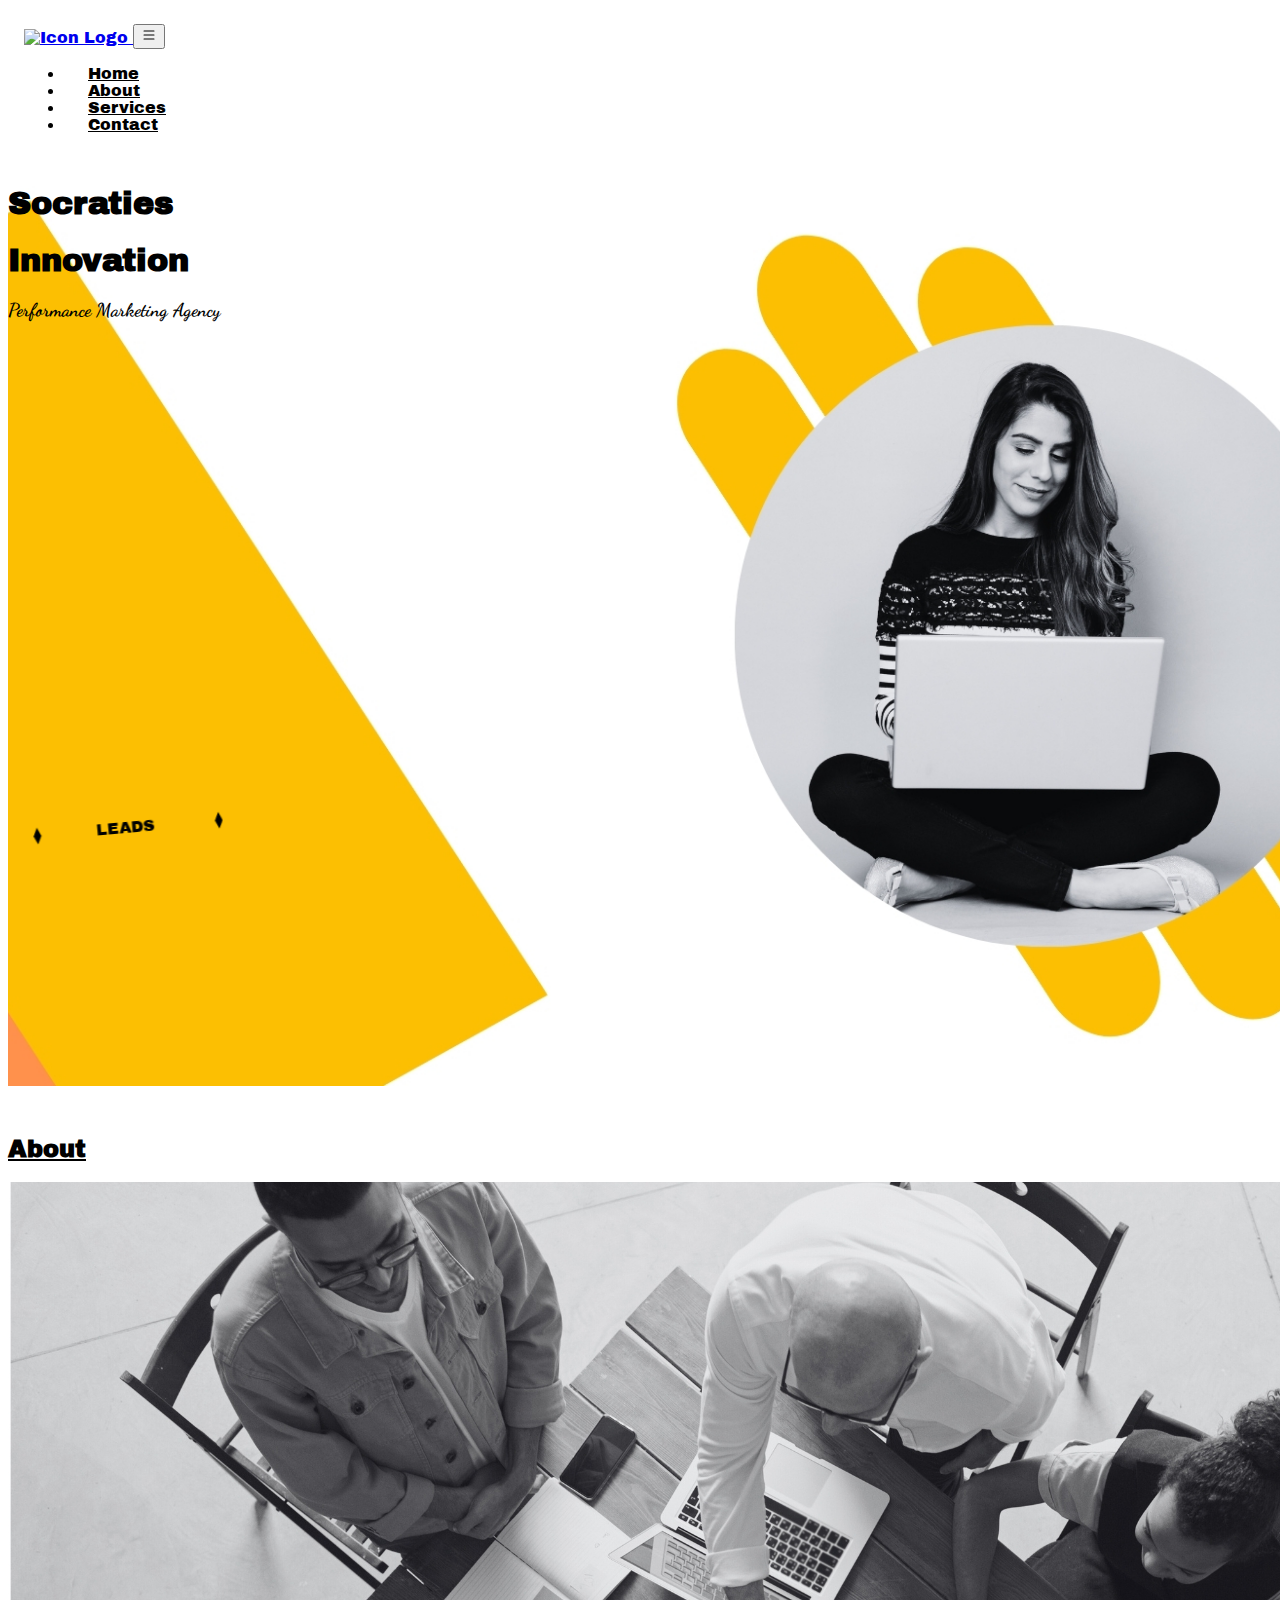
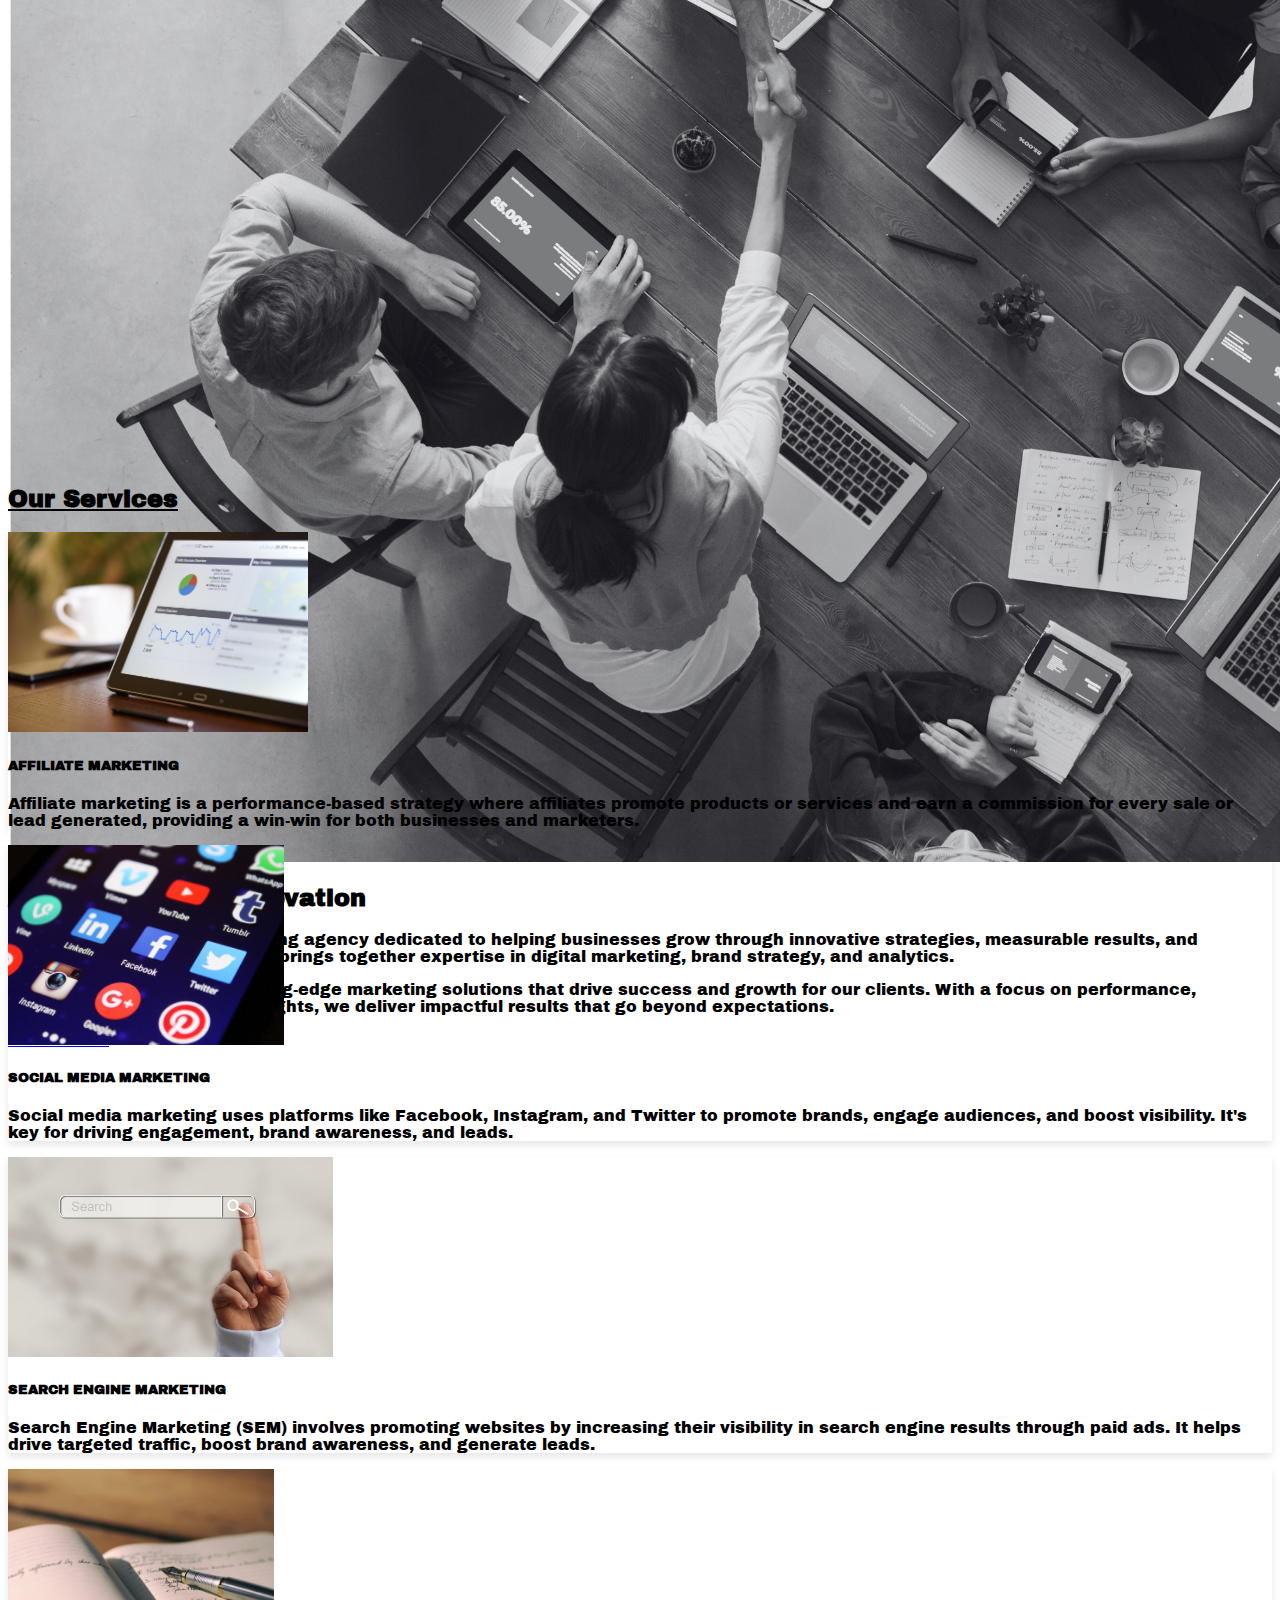
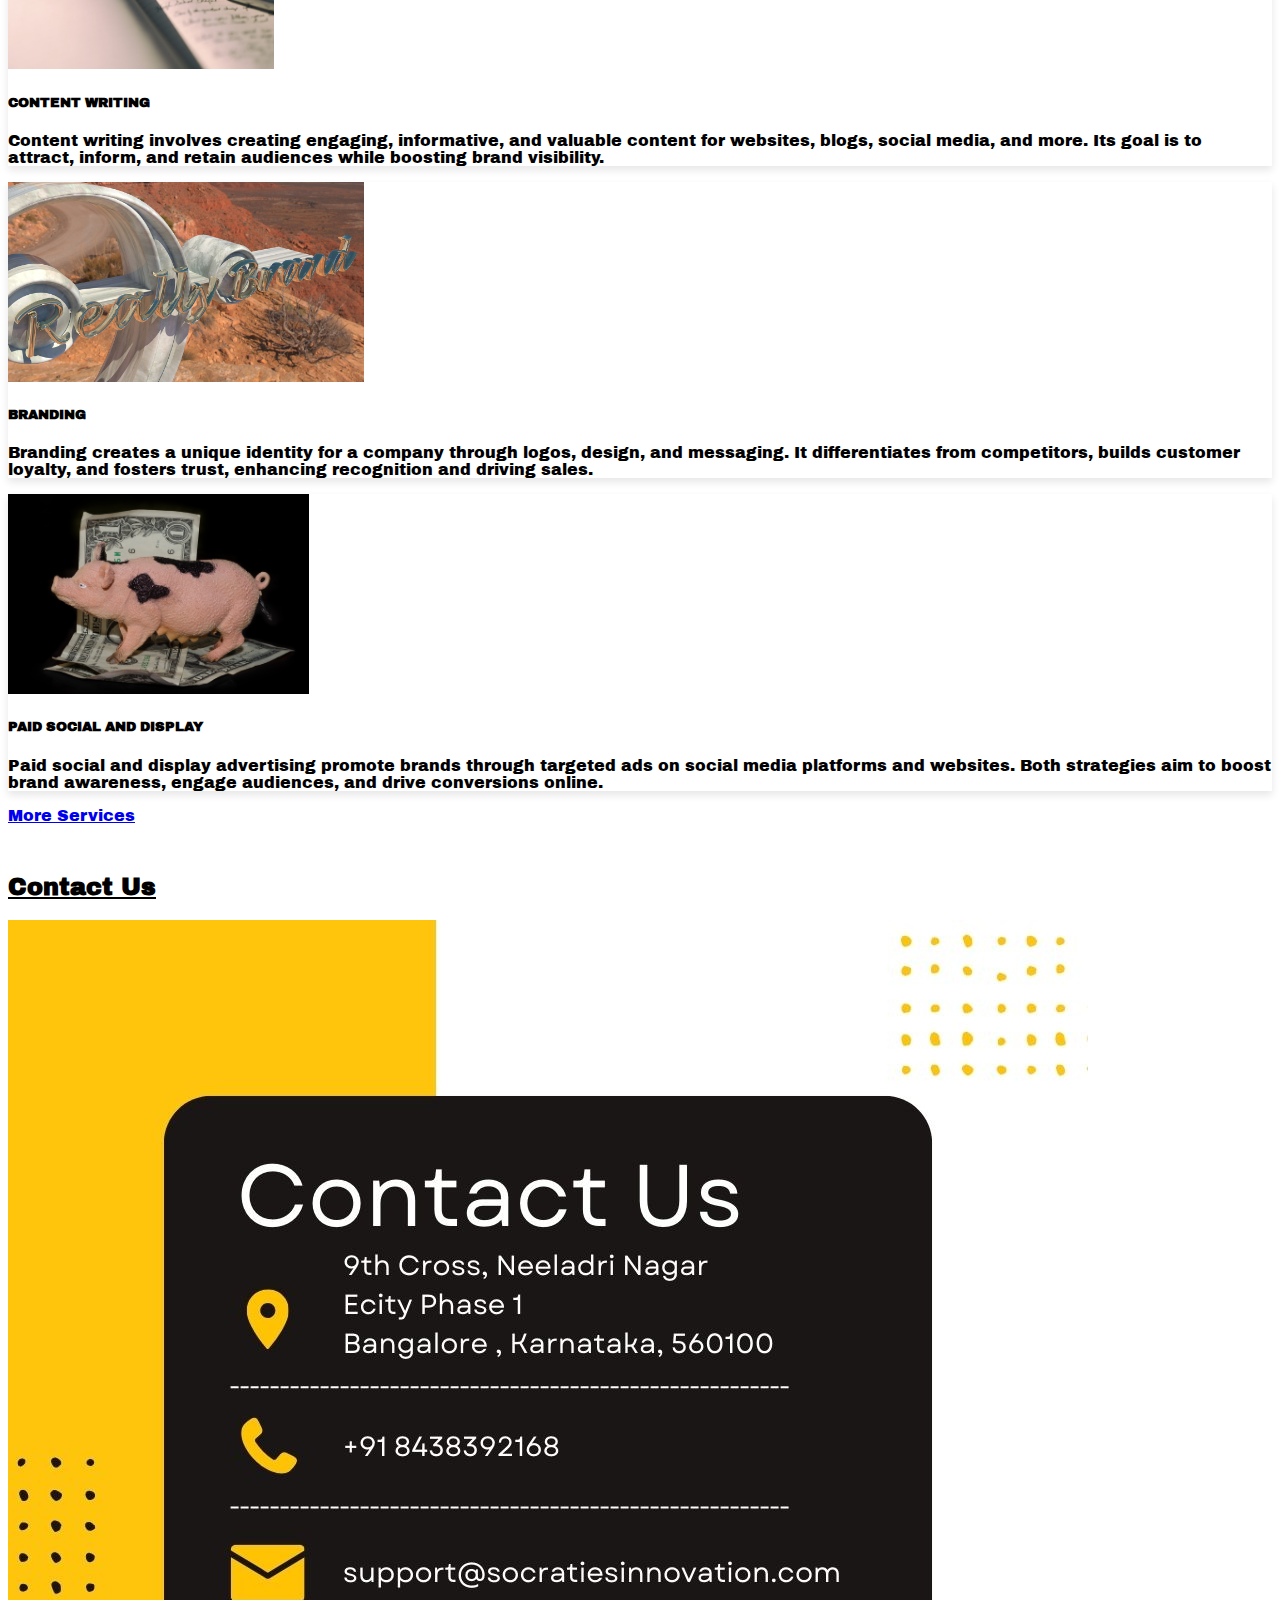
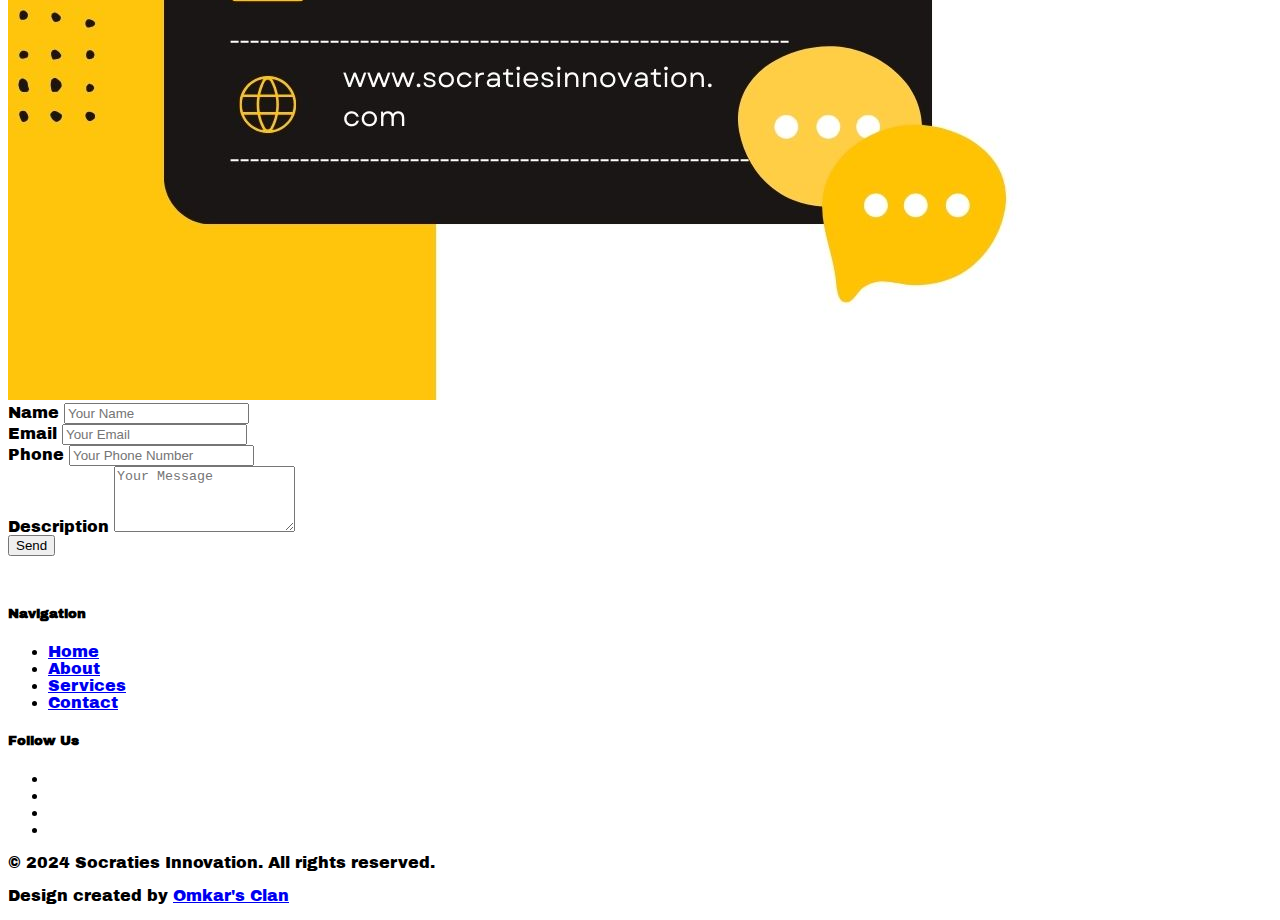
==== commit 21a8d936: "new update pushed" ====
--- a/index.html
+++ b/index.html
@@ -25,8 +25,8 @@
         <div class="container-fluid">
           <a class="navbar-brand text-dark" href="#">
             <!-- Icon Image -->
-            <img src="Imgs\Logos\lOGO1.jpg" alt="Icon" width="100" height="50" class="d-inline-block align-text-top">
-            
+            <img src="" alt="Icon" width="100" height="50" class="d-inline-block align-text-top">
+            Logo
         </a>
             <button class="navbar-toggler" type="button" data-bs-toggle="collapse" data-bs-target="#navbarCollapse" aria-controls="navbarCollapse" aria-expanded="false" aria-label="Toggle navigation">
                 <span class="navbar-toggler-icon text-warning border">
@@ -235,9 +235,9 @@
                 <h5>Navigation</h5>
                 <ul class="list-unstyled">
                     <li><a href="#" class="text-light">Home</a></li>
-                    <li><a href="#" class="text-light">About</a></li>
-                    <li><a href="#" class="text-light">Services</a></li>
-                    <li><a href="#" class="text-light">Contact</a></li>
+                    <li><a href="#about" class="text-light">About</a></li>
+                    <li><a href="#services" class="text-light">Services</a></li>
+                    <li><a href="#contact" class="text-light">Contact</a></li>
                 </ul>
             </div>
             <div class="col-md-4">
@@ -257,8 +257,8 @@
     </div>
 </footer>
 <div class="elfsight-app-a313d6a4-0ec6-4d87-ad06-798830847ad7" data-elfsight-app-lazy id="whatsapp-icon"></div>
-
 <script src="https://static.elfsight.com/platform/platform.js" async></script>
+
 
 
     <!-- Optional JavaScript; choose one of the two! -->
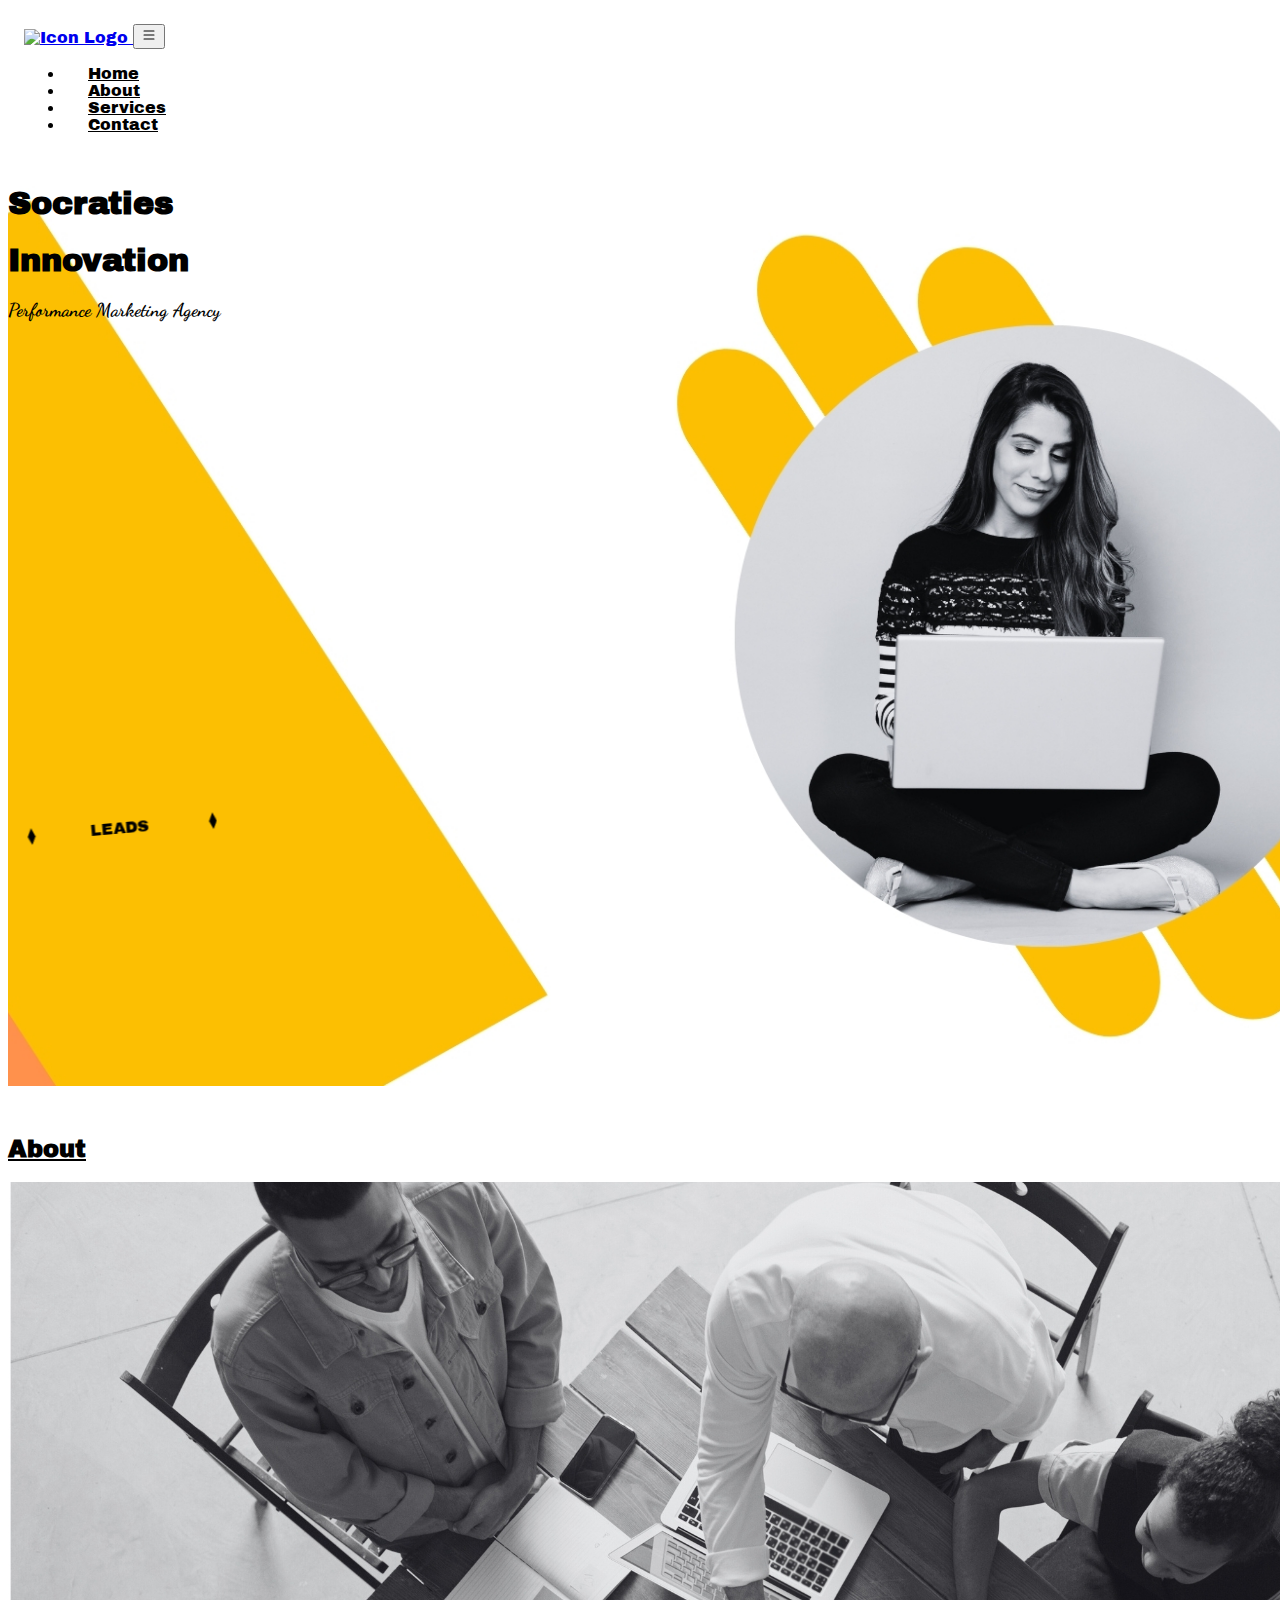
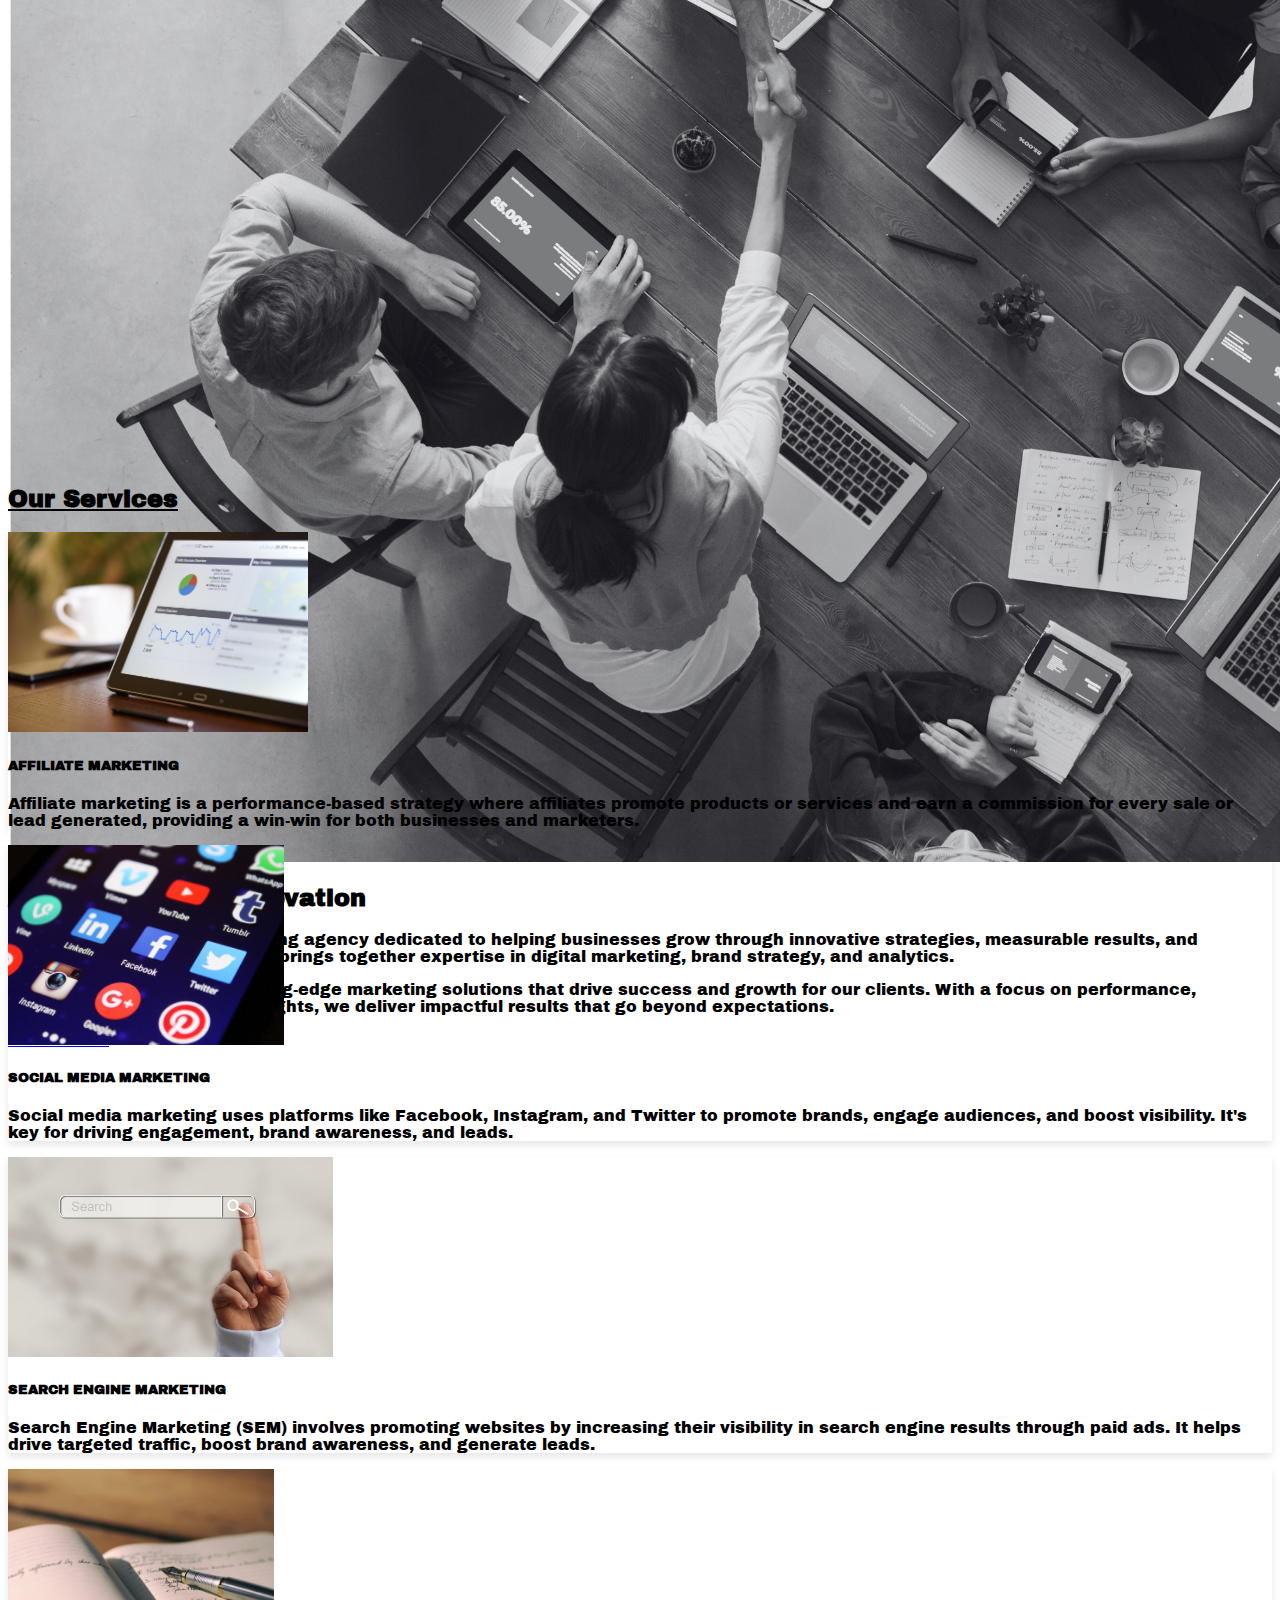
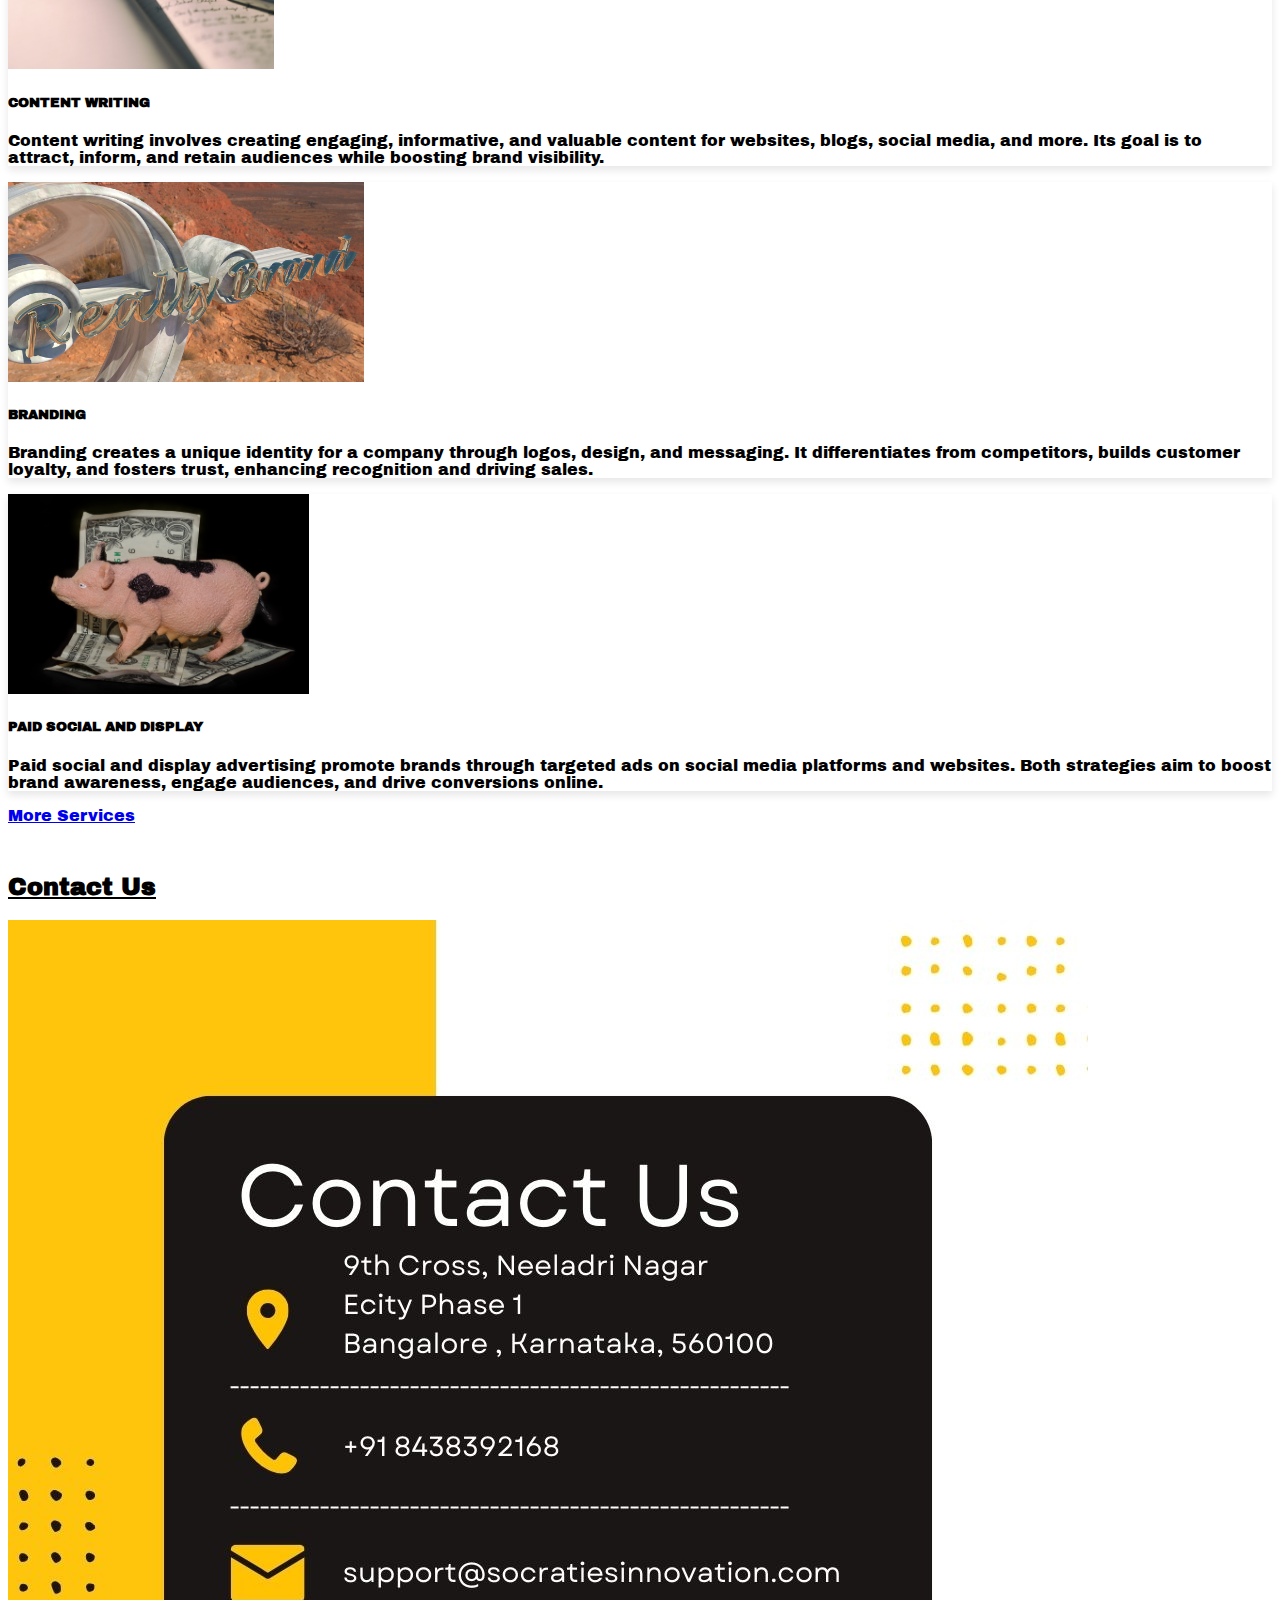
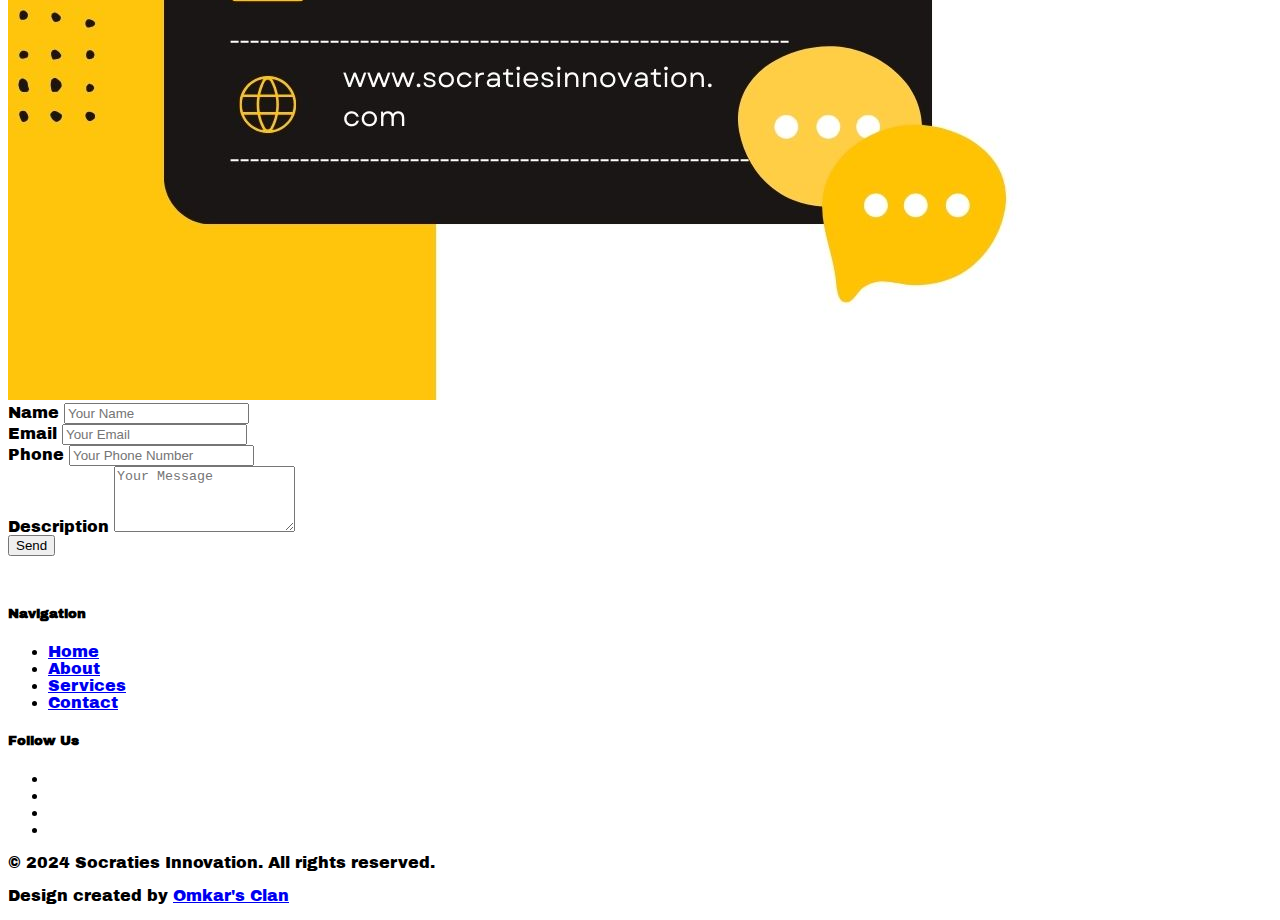
==== commit 8cebae95: "form updated" ====
--- a/index.html
+++ b/index.html
@@ -204,22 +204,22 @@
         <div class="col-md-6">
 
           
-            <form>
+            <form action="https://formspree.io/f/xkgnnyke" method="POST">
                 <div class="mb-3">
                     <label for="name" class="form-label">Name</label>
-                    <input type="text" class="form-control" id="name" placeholder="Your Name" required>
+                    <input type="text" class="form-control" id="name" placeholder="Your Name" name="text"  required>
                 </div>
                 <div class="mb-3">
                     <label for="email" class="form-label">Email</label>
-                    <input type="email" class="form-control" id="email" placeholder="Your Email" required>
+                    <input type="email" class="form-control" id="email" placeholder="Your Email"  name="email" required>
                 </div>
                 <div class="mb-3">
                     <label for="phone" class="form-label">Phone</label>
-                    <input type="tel" class="form-control" id="phone" placeholder="Your Phone Number" required>
+                    <input type="tel" class="form-control" id="phone" placeholder="Your Phone Number" name="phone" required>
                 </div>
                 <div class="mb-3">
                     <label for="description" class="form-label">Description</label>
-                    <textarea class="form-control" id="description" rows="4" placeholder="Your Message" required></textarea>
+                    <textarea class="form-control" id="description" rows="4" placeholder="Your Message" name="message" required></textarea>
                 </div>
                 <button type="submit" class="btn btn-primary">Send</button>
             </form>
